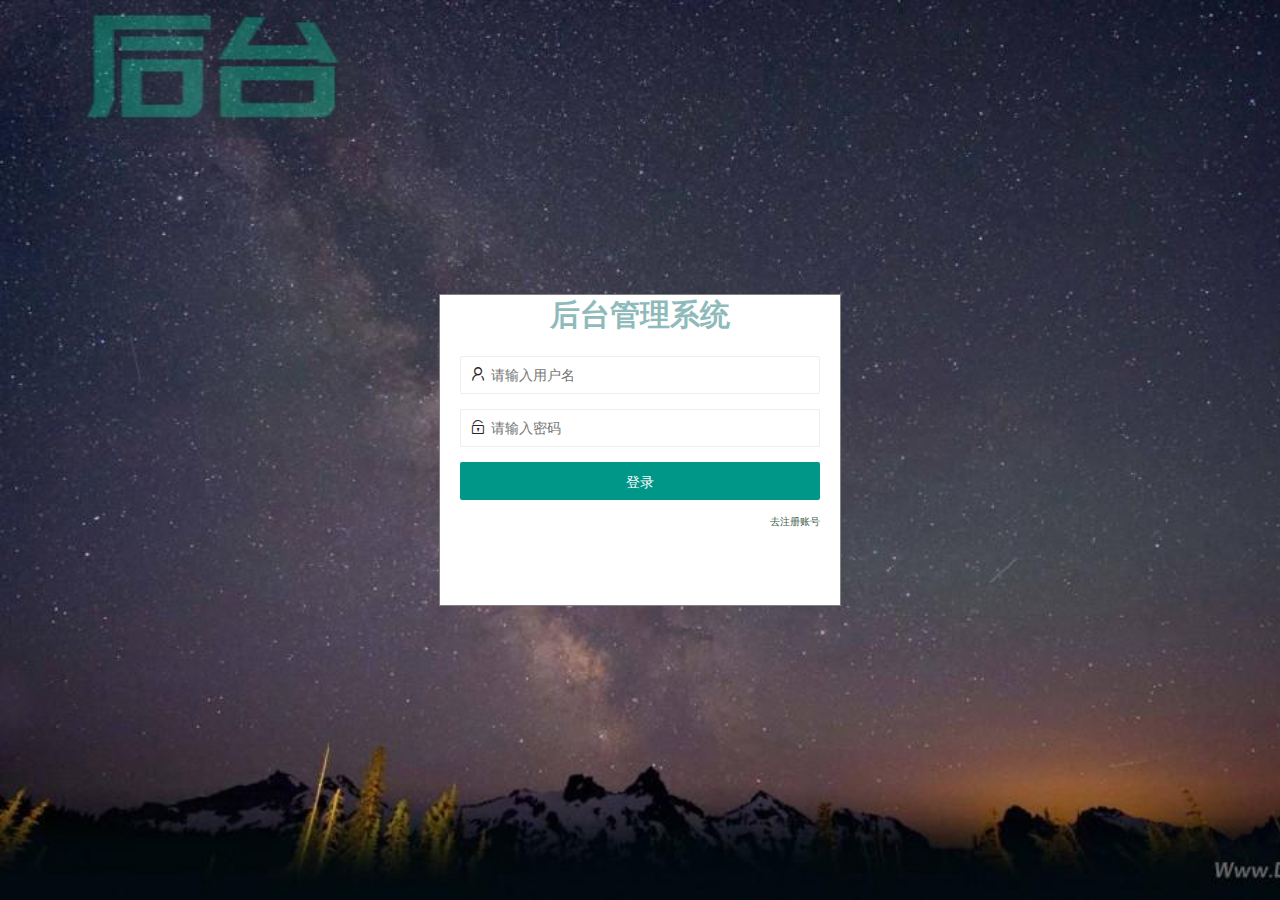
==== login.html @ 00b353ba "all" ====
<!DOCTYPE html>
<html lang="en">
<head>
    <meta charset="UTF-8">
    <meta http-equiv="X-UA-Compatible" content="IE=edge">
    <meta name="viewport" content="width=device-width, initial-scale=1.0">
    <title>login</title>
    <!-- 导入自己的css样式 -->
    <link rel="stylesheet" href="/assets/css/login.css">
    <!--导入layui的css样式表 -->
    <link rel="stylesheet" href="/assets/lib/layui/css/layui.css">
</head>
<body>
    <!-- 头部的logo区域 -->
    <div class="layui-main">
        <img src="/assets/images/logo.png" alt="logo">
    </div>

    <!--登录注册区域 -->
    <div class="Login-registration">
        <div class="Background-management-system">
            <strong>后台管理系统</strong>
        </div>
        <!-- 登录的div -->
        <div class="login-box">
            <!-- 登录的表单 -->
            <form class="layui-form" id="form_login">
                <!-- 用户名 -->
                <div class="layui-form-item">
                    <i class="layui-icon layui-icon-username"></i> 
                    <input type="text" name="username" required  lay-verify="required" placeholder="请输入用户名" autocomplete="off" class="layui-input">
                </div>
                <!-- 密码 -->
                <div class="layui-form-item">
                    <i class="layui-icon layui-icon-password"></i> 
                    <input type="password" name="password" required  lay-verify="required|pwd" placeholder="请输入密码" autocomplete="off" class="layui-input">
                </div>
                <!-- 登录按钮 -->
                <div class="layui-form-item">
                    <button class="layui-btn layui-btn-fluid" lay-submit>登录</button>
                </div>
                <!-- 去注册账号 -->
                <div class="layui-form-item links">
                    <a href="javascript:;" id="link-register">去注册账号</a>
                </div>
            </form>
            
        </div>
        <!-- 注册的div -->
        <div class="register-box">
             <!-- 注册的表单 -->
             <form class="layui-form" id="form_reg">
                <!-- 用户名 -->
                <div class="layui-form-item">
                    <i class="layui-icon layui-icon-username"></i> 
                    <input type="text" name="username" required  lay-verify="required" placeholder="请输入用户名" autocomplete="off" class="layui-input">
                </div>
                <!-- 密码 -->
                <div class="layui-form-item">
                    <i class="layui-icon layui-icon-password"></i> 
                    <input type="password" name="password" required  lay-verify="required|pwd" placeholder="请输入密码" autocomplete="off" class="layui-input">
                </div>
                <!-- 密码确认框 -->
                <div class="layui-form-item">
                    <i class="layui-icon layui-icon-password"></i> 
                    <input type="password" name="repassword" required  lay-verify="required|pwd|repwd" placeholder="再次确认密码" autocomplete="off" class="layui-input">
                </div>
                <!-- 注册按钮 -->
                <div class="layui-form-item">
                    <button class="layui-btn layui-btn-fluid" lay-submit id="submit-btn">注册</button>
                </div>
                <!-- 去登录账号 -->
                <div class="layui-form-item links">
                    <a href="javascript:;" id="link-login">去登录账号</a>
                </div>
            </form>
            
        </div>
    </div>


    <!-- 导入layui的js文件 -->
    <script src="/assets/lib/layui/layui.js"></script>

    <!-- 导入jQuery -->
    <script src="/assets/lib/jquery.min.js"></script>
    <!--导入自己封装的baseApi.js  -->
    <script src="/assets/js/BaseAPI.js"></script>

    <!-- 导入我自己的js -->
    <script src="/assets/js/login.js"></script>
</body>
</html>
---- assets/css/login.css ----
/* login页面背景 */
html,body {
    margin: 0;
    padding: 0;
    height: 100%;
    width: 100%;
    background: url('/assets/images/login.png');
    no-repeat: center;
    background-size: cover;
}

/* 登录页面logo */
.layui-main {
    opacity: 0.3;
}

/* 登录注册 */
.Login-registration {
    width: 400px;
    height: 310px;
    border: 1px solid gray;
    background-color: white;
    position: absolute;
    left: 50%;
    top: 50%;
    transform: translate(-50%,-50%);
}
.Background-management-system {
    font-size: 30px;
    text-align: center;
    color: cadetblue;
    opacity: 0.7;
}
.register-box {
    display: none;
}
.layui-form {
    padding: 0 20px;
    margin-top: 20px;
}

.links {
    display: flex;
    justify-content: flex-end;
}
.links a {
    color: rgb(60, 94, 75);
    font-size: 10px;
} 
.layui-form-item {
    position: relative;
}
.layui-icon {
    position: absolute;
    top: 10px;
    left: 10px;
    
}
.layui-input {
    text-indent: 20px;
    
}
---- assets/lib/layui/css/layui.css ----
.layui-inline,img{display:inline-block;vertical-align:middle}h1,h2,h3,h4,h5,h6{font-weight:400}a,body{color:#333}.layui-edge,.layui-header,.layui-inline,.layui-main{position:relative}.layui-edge,hr{height:0;overflow:hidden}.layui-layout-body,.layui-side,.layui-side-scroll{overflow-x:hidden}.layui-btn,.layui-edge,.layui-inline,img{vertical-align:middle}.layui-btn,.layui-disabled,.layui-icon,.layui-unselect{-moz-user-select:none;-webkit-user-select:none;-ms-user-select:none}.layui-edge,.layui-elip,hr{overflow:hidden}blockquote,body,button,dd,div,dl,dt,form,h1,h2,h3,h4,h5,h6,input,li,ol,p,pre,td,textarea,th,ul{margin:0;padding:0;-webkit-tap-highlight-color:rgba(0,0,0,0)}a:active,a:hover{outline:0}img{border:none}li{list-style:none}table{border-collapse:collapse;border-spacing:0}h4,h5,h6{font-size:100%}button,input,optgroup,option,select,textarea{font-family:inherit;font-size:inherit;font-style:inherit;font-weight:inherit;outline:0}pre{white-space:pre-wrap;white-space:-moz-pre-wrap;white-space:-pre-wrap;white-space:-o-pre-wrap;word-wrap:break-word}body{line-height:1.6;color:rgba(0,0,0,.85);font:14px Helvetica Neue,Helvetica,PingFang SC,Tahoma,Arial,sans-serif}hr{line-height:0;margin:10px 0;padding:0;border:none!important;border-bottom:1px solid #eee!important;clear:both;background:0 0}a{text-decoration:none}a:hover{color:#777}a cite{font-style:normal;*cursor:pointer}.layui-border-box,.layui-border-box *{box-sizing:border-box}.layui-box,.layui-box *{box-sizing:content-box}.layui-clear{clear:both;*zoom:1}.layui-clear:after{content:'\20';clear:both;*zoom:1;display:block;height:0}.layui-inline{*display:inline;*zoom:1}.layui-btn,.layui-btn-group,.layui-edge{display:inline-block}.layui-edge{width:0;border-width:6px;border-style:dashed;border-color:transparent}.layui-edge-top{top:-4px;border-bottom-color:#999;border-bottom-style:solid}.layui-edge-right{border-left-color:#999;border-left-style:solid}.layui-edge-bottom{top:2px;border-top-color:#999;border-top-style:solid}.layui-edge-left{border-right-color:#999;border-right-style:solid}.layui-elip{text-overflow:ellipsis;white-space:nowrap}.layui-disabled,.layui-disabled:hover{color:#d2d2d2!important;cursor:not-allowed!important}.layui-circle{border-radius:100%}.layui-show{display:block!important}.layui-hide{display:none!important}.layui-show-v{visibility:visible!important}.layui-hide-v{visibility:hidden!important}@font-face{font-family:layui-icon;src:url(../font/iconfont.eot?v=256);src:url(../font/iconfont.eot?v=256#iefix) format('embedded-opentype'),url(../font/iconfont.woff2?v=256) format('woff2'),url(../font/iconfont.woff?v=256) format('woff'),url(../font/iconfont.ttf?v=256) format('truetype'),url(../font/iconfont.svg?v=256#layui-icon) format('svg')}.layui-icon{font-family:layui-icon!important;font-size:16px;font-style:normal;-webkit-font-smoothing:antialiased;-moz-osx-font-smoothing:grayscale}.layui-icon-reply-fill:before{content:"\e611"}.layui-icon-set-fill:before{content:"\e614"}.layui-icon-menu-fill:before{content:"\e60f"}.layui-icon-search:before{content:"\e615"}.layui-icon-share:before{content:"\e641"}.layui-icon-set-sm:before{content:"\e620"}.layui-icon-engine:before{content:"\e628"}.layui-icon-close:before{content:"\1006"}.layui-icon-close-fill:before{content:"\1007"}.layui-icon-chart-screen:before{content:"\e629"}.layui-icon-star:before{content:"\e600"}.layui-icon-circle-dot:before{content:"\e617"}.layui-icon-chat:before{content:"\e606"}.layui-icon-release:before{content:"\e609"}.layui-icon-list:before{content:"\e60a"}.layui-icon-chart:before{content:"\e62c"}.layui-icon-ok-circle:before{content:"\1005"}.layui-icon-layim-theme:before{content:"\e61b"}.layui-icon-table:before{content:"\e62d"}.layui-icon-right:before{content:"\e602"}.layui-icon-left:before{content:"\e603"}.layui-icon-cart-simple:before{content:"\e698"}.layui-icon-face-cry:before{content:"\e69c"}.layui-icon-face-smile:before{content:"\e6af"}.layui-icon-survey:before{content:"\e6b2"}.layui-icon-tree:before{content:"\e62e"}.layui-icon-ie:before{content:"\e7bb"}.layui-icon-upload-circle:before{content:"\e62f"}.layui-icon-add-circle:before{content:"\e61f"}.layui-icon-download-circle:before{content:"\e601"}.layui-icon-templeate-1:before{content:"\e630"}.layui-icon-util:before{content:"\e631"}.layui-icon-face-surprised:before{content:"\e664"}.layui-icon-edit:before{content:"\e642"}.layui-icon-speaker:before{content:"\e645"}.layui-icon-down:before{content:"\e61a"}.layui-icon-file:before{content:"\e621"}.layui-icon-layouts:before{content:"\e632"}.layui-icon-rate-half:before{content:"\e6c9"}.layui-icon-add-circle-fine:before{content:"\e608"}.layui-icon-prev-circle:before{content:"\e633"}.layui-icon-read:before{content:"\e705"}.layui-icon-404:before{content:"\e61c"}.layui-icon-carousel:before{content:"\e634"}.layui-icon-help:before{content:"\e607"}.layui-icon-code-circle:before{content:"\e635"}.layui-icon-windows:before{content:"\e67f"}.layui-icon-water:before{content:"\e636"}.layui-icon-username:before{content:"\e66f"}.layui-icon-find-fill:before{content:"\e670"}.layui-icon-about:before{content:"\e60b"}.layui-icon-location:before{content:"\e715"}.layui-icon-up:before{content:"\e619"}.layui-icon-pause:before{content:"\e651"}.layui-icon-date:before{content:"\e637"}.layui-icon-layim-uploadfile:before{content:"\e61d"}.layui-icon-delete:before{content:"\e640"}.layui-icon-play:before{content:"\e652"}.layui-icon-top:before{content:"\e604"}.layui-icon-firefox:before{content:"\e686"}.layui-icon-friends:before{content:"\e612"}.layui-icon-refresh-3:before{content:"\e9aa"}.layui-icon-ok:before{content:"\e605"}.layui-icon-layer:before{content:"\e638"}.layui-icon-face-smile-fine:before{content:"\e60c"}.layui-icon-dollar:before{content:"\e659"}.layui-icon-group:before{content:"\e613"}.layui-icon-layim-download:before{content:"\e61e"}.layui-icon-picture-fine:before{content:"\e60d"}.layui-icon-link:before{content:"\e64c"}.layui-icon-diamond:before{content:"\e735"}.layui-icon-log:before{content:"\e60e"}.layui-icon-key:before{content:"\e683"}.layui-icon-rate-solid:before{content:"\e67a"}.layui-icon-fonts-del:before{content:"\e64f"}.layui-icon-unlink:before{content:"\e64d"}.layui-icon-fonts-clear:before{content:"\e639"}.layui-icon-triangle-r:before{content:"\e623"}.layui-icon-circle:before{content:"\e63f"}.layui-icon-radio:before{content:"\e643"}.layui-icon-align-center:before{content:"\e647"}.layui-icon-align-right:before{content:"\e648"}.layui-icon-align-left:before{content:"\e649"}.layui-icon-loading-1:before{content:"\e63e"}.layui-icon-return:before{content:"\e65c"}.layui-icon-fonts-strong:before{content:"\e62b"}.layui-icon-upload:before{content:"\e67c"}.layui-icon-dialogue:before{content:"\e63a"}.layui-icon-video:before{content:"\e6ed"}.layui-icon-headset:before{content:"\e6fc"}.layui-icon-cellphone-fine:before{content:"\e63b"}.layui-icon-add-1:before{content:"\e654"}.layui-icon-face-smile-b:before{content:"\e650"}.layui-icon-fonts-html:before{content:"\e64b"}.layui-icon-screen-full:before{content:"\e622"}.layui-icon-form:before{content:"\e63c"}.layui-icon-cart:before{content:"\e657"}.layui-icon-camera-fill:before{content:"\e65d"}.layui-icon-tabs:before{content:"\e62a"}.layui-icon-heart-fill:before{content:"\e68f"}.layui-icon-fonts-code:before{content:"\e64e"}.layui-icon-ios:before{content:"\e680"}.layui-icon-at:before{content:"\e687"}.layui-icon-fire:before{content:"\e756"}.layui-icon-set:before{content:"\e716"}.layui-icon-fonts-u:before{content:"\e646"}.layui-icon-triangle-d:before{content:"\e625"}.layui-icon-tips:before{content:"\e702"}.layui-icon-picture:before{content:"\e64a"}.layui-icon-more-vertical:before{content:"\e671"}.layui-icon-bluetooth:before{content:"\e689"}.layui-icon-flag:before{content:"\e66c"}.layui-icon-loading:before{content:"\e63d"}.layui-icon-fonts-i:before{content:"\e644"}.layui-icon-refresh-1:before{content:"\e666"}.layui-icon-rmb:before{content:"\e65e"}.layui-icon-addition:before{content:"\e624"}.layui-icon-home:before{content:"\e68e"}.layui-icon-time:before{content:"\e68d"}.layui-icon-user:before{content:"\e770"}.layui-icon-notice:before{content:"\e667"}.layui-icon-chrome:before{content:"\e68a"}.layui-icon-edge:before{content:"\e68b"}.layui-icon-login-weibo:before{content:"\e675"}.layui-icon-voice:before{content:"\e688"}.layui-icon-upload-drag:before{content:"\e681"}.layui-icon-login-qq:before{content:"\e676"}.layui-icon-snowflake:before{content:"\e6b1"}.layui-icon-heart:before{content:"\e68c"}.layui-icon-logout:before{content:"\e682"}.layui-icon-file-b:before{content:"\e655"}.layui-icon-template:before{content:"\e663"}.layui-icon-transfer:before{content:"\e691"}.layui-icon-auz:before{content:"\e672"}.layui-icon-console:before{content:"\e665"}.layui-icon-app:before{content:"\e653"}.layui-icon-prev:before{content:"\e65a"}.layui-icon-website:before{content:"\e7ae"}.layui-icon-next:before{content:"\e65b"}.layui-icon-component:before{content:"\e857"}.layui-icon-android:before{content:"\e684"}.layui-icon-more:before{content:"\e65f"}.layui-icon-login-wechat:before{content:"\e677"}.layui-icon-shrink-right:before{content:"\e668"}.layui-icon-spread-left:before{content:"\e66b"}.layui-icon-camera:before{content:"\e660"}.layui-icon-note:before{content:"\e66e"}.layui-icon-refresh:before{content:"\e669"}.layui-icon-female:before{content:"\e661"}.layui-icon-male:before{content:"\e662"}.layui-icon-screen-restore:before{content:"\e758"}.layui-icon-password:before{content:"\e673"}.layui-icon-senior:before{content:"\e674"}.layui-icon-theme:before{content:"\e66a"}.layui-icon-tread:before{content:"\e6c5"}.layui-icon-praise:before{content:"\e6c6"}.layui-icon-star-fill:before{content:"\e658"}.layui-icon-rate:before{content:"\e67b"}.layui-icon-template-1:before{content:"\e656"}.layui-icon-vercode:before{content:"\e679"}.layui-icon-service:before{content:"\e626"}.layui-icon-cellphone:before{content:"\e678"}.layui-icon-print:before{content:"\e66d"}.layui-icon-cols:before{content:"\e610"}.layui-icon-wifi:before{content:"\e7e0"}.layui-icon-export:before{content:"\e67d"}.layui-icon-rss:before{content:"\e808"}.layui-icon-slider:before{content:"\e714"}.layui-icon-email:before{content:"\e618"}.layui-icon-subtraction:before{content:"\e67e"}.layui-icon-mike:before{content:"\e6dc"}.layui-icon-light:before{content:"\e748"}.layui-icon-gift:before{content:"\e627"}.layui-icon-mute:before{content:"\e685"}.layui-icon-reduce-circle:before{content:"\e616"}.layui-icon-music:before{content:"\e690"}.layui-main{width:1140px;margin:0 auto}.layui-header{z-index:1000;height:60px}.layui-header a:hover{transition:all .5s;-webkit-transition:all .5s}.layui-side{position:fixed;left:0;top:0;bottom:0;z-index:999;width:200px}.layui-side-scroll{position:relative;width:220px;height:100%}.layui-body{position:relative;left:200px;right:0;top:0;bottom:0;z-index:900;width:auto;box-sizing:border-box}.layui-layout-admin .layui-header{position:fixed;top:0;left:0;right:0;background-color:#23262E}.layui-layout-admin .layui-side{top:60px;width:200px;overflow-x:hidden}.layui-layout-admin .layui-body{position:absolute;top:60px;padding-bottom:44px}.layui-layout-admin .layui-main{width:auto;margin:0 15px}.layui-layout-admin .layui-footer{position:fixed;left:200px;right:0;bottom:0;z-index:990;height:44px;line-height:44px;padding:0 15px;box-shadow:-1px 0 4px rgb(0 0 0 / 12%);background-color:#FAFAFA}.layui-layout-admin .layui-logo{position:absolute;left:0;top:0;width:200px;height:100%;line-height:60px;text-align:center;color:#009688;font-size:16px;box-shadow:0 1px 2px 0 rgb(0 0 0 / 15%)}.layui-layout-admin .layui-header .layui-nav{background:0 0}.layui-layout-left{position:absolute!important;left:200px;top:0}.layui-layout-right{position:absolute!important;right:0;top:0}.layui-container{position:relative;margin:0 auto;padding:0 15px;box-sizing:border-box}.layui-fluid{position:relative;margin:0 auto;padding:0 15px}.layui-row:after,.layui-row:before{content:"";display:block;clear:both}.layui-col-lg1,.layui-col-lg10,.layui-col-lg11,.layui-col-lg12,.layui-col-lg2,.layui-col-lg3,.layui-col-lg4,.layui-col-lg5,.layui-col-lg6,.layui-col-lg7,.layui-col-lg8,.layui-col-lg9,.layui-col-md1,.layui-col-md10,.layui-col-md11,.layui-col-md12,.layui-col-md2,.layui-col-md3,.layui-col-md4,.layui-col-md5,.layui-col-md6,.layui-col-md7,.layui-col-md8,.layui-col-md9,.layui-col-sm1,.layui-col-sm10,.layui-col-sm11,.layui-col-sm12,.layui-col-sm2,.layui-col-sm3,.layui-col-sm4,.layui-col-sm5,.layui-col-sm6,.layui-col-sm7,.layui-col-sm8,.layui-col-sm9,.layui-col-xs1,.layui-col-xs10,.layui-col-xs11,.layui-col-xs12,.layui-col-xs2,.layui-col-xs3,.layui-col-xs4,.layui-col-xs5,.layui-col-xs6,.layui-col-xs7,.layui-col-xs8,.layui-col-xs9{position:relative;display:block;box-sizing:border-box}.layui-col-xs1,.layui-col-xs10,.layui-col-xs11,.layui-col-xs12,.layui-col-xs2,.layui-col-xs3,.layui-col-xs4,.layui-col-xs5,.layui-col-xs6,.layui-col-xs7,.layui-col-xs8,.layui-col-xs9{float:left}.layui-col-xs1{width:8.33333333%}.layui-col-xs2{width:16.66666667%}.layui-col-xs3{width:25%}.layui-col-xs4{width:33.33333333%}.layui-col-xs5{width:41.66666667%}.layui-col-xs6{width:50%}.layui-col-xs7{width:58.33333333%}.layui-col-xs8{width:66.66666667%}.layui-col-xs9{width:75%}.layui-col-xs10{width:83.33333333%}.layui-col-xs11{width:91.66666667%}.layui-col-xs12{width:100%}.layui-col-xs-offset1{margin-left:8.33333333%}.layui-col-xs-offset2{margin-left:16.66666667%}.layui-col-xs-offset3{margin-left:25%}.layui-col-xs-offset4{margin-left:33.33333333%}.layui-col-xs-offset5{margin-left:41.66666667%}.layui-col-xs-offset6{margin-left:50%}.layui-col-xs-offset7{margin-left:58.33333333%}.layui-col-xs-offset8{margin-left:66.66666667%}.layui-col-xs-offset9{margin-left:75%}.layui-col-xs-offset10{margin-left:83.33333333%}.layui-col-xs-offset11{margin-left:91.66666667%}.layui-col-xs-offset12{margin-left:100%}@media screen and (max-width:768px){.layui-hide-xs{display:none!important}.layui-show-xs-block{display:block!important}.layui-show-xs-inline{display:inline!important}.layui-show-xs-inline-block{display:inline-block!important}}@media screen and (min-width:768px){.layui-container{width:750px}.layui-hide-sm{display:none!important}.layui-show-sm-block{display:block!important}.layui-show-sm-inline{display:inline!important}.layui-show-sm-inline-block{display:inline-block!important}.layui-col-sm1,.layui-col-sm10,.layui-col-sm11,.layui-col-sm12,.layui-col-sm2,.layui-col-sm3,.layui-col-sm4,.layui-col-sm5,.layui-col-sm6,.layui-col-sm7,.layui-col-sm8,.layui-col-sm9{float:left}.layui-col-sm1{width:8.33333333%}.layui-col-sm2{width:16.66666667%}.layui-col-sm3{width:25%}.layui-col-sm4{width:33.33333333%}.layui-col-sm5{width:41.66666667%}.layui-col-sm6{width:50%}.layui-col-sm7{width:58.33333333%}.layui-col-sm8{width:66.66666667%}.layui-col-sm9{width:75%}.layui-col-sm10{width:83.33333333%}.layui-col-sm11{width:91.66666667%}.layui-col-sm12{width:100%}.layui-col-sm-offset1{margin-left:8.33333333%}.layui-col-sm-offset2{margin-left:16.66666667%}.layui-col-sm-offset3{margin-left:25%}.layui-col-sm-offset4{margin-left:33.33333333%}.layui-col-sm-offset5{margin-left:41.66666667%}.layui-col-sm-offset6{margin-left:50%}.layui-col-sm-offset7{margin-left:58.33333333%}.layui-col-sm-offset8{margin-left:66.66666667%}.layui-col-sm-offset9{margin-left:75%}.layui-col-sm-offset10{margin-left:83.33333333%}.layui-col-sm-offset11{margin-left:91.66666667%}.layui-col-sm-offset12{margin-left:100%}}@media screen and (min-width:992px){.layui-container{width:970px}.layui-hide-md{display:none!important}.layui-show-md-block{display:block!important}.layui-show-md-inline{display:inline!important}.layui-show-md-inline-block{display:inline-block!important}.layui-col-md1,.layui-col-md10,.layui-col-md11,.layui-col-md12,.layui-col-md2,.layui-col-md3,.layui-col-md4,.layui-col-md5,.layui-col-md6,.layui-col-md7,.layui-col-md8,.layui-col-md9{float:left}.layui-col-md1{width:8.33333333%}.layui-col-md2{width:16.66666667%}.layui-col-md3{width:25%}.layui-col-md4{width:33.33333333%}.layui-col-md5{width:41.66666667%}.layui-col-md6{width:50%}.layui-col-md7{width:58.33333333%}.layui-col-md8{width:66.66666667%}.layui-col-md9{width:75%}.layui-col-md10{width:83.33333333%}.layui-col-md11{width:91.66666667%}.layui-col-md12{width:100%}.layui-col-md-offset1{margin-left:8.33333333%}.layui-col-md-offset2{margin-left:16.66666667%}.layui-col-md-offset3{margin-left:25%}.layui-col-md-offset4{margin-left:33.33333333%}.layui-col-md-offset5{margin-left:41.66666667%}.layui-col-md-offset6{margin-left:50%}.layui-col-md-offset7{margin-left:58.33333333%}.layui-col-md-offset8{margin-left:66.66666667%}.layui-col-md-offset9{margin-left:75%}.layui-col-md-offset10{margin-left:83.33333333%}.layui-col-md-offset11{margin-left:91.66666667%}.layui-col-md-offset12{margin-left:100%}}@media screen and (min-width:1200px){.layui-container{width:1170px}.layui-hide-lg{display:none!important}.layui-show-lg-block{display:block!important}.layui-show-lg-inline{display:inline!important}.layui-show-lg-inline-block{display:inline-block!important}.layui-col-lg1,.layui-col-lg10,.layui-col-lg11,.layui-col-lg12,.layui-col-lg2,.layui-col-lg3,.layui-col-lg4,.layui-col-lg5,.layui-col-lg6,.layui-col-lg7,.layui-col-lg8,.layui-col-lg9{float:left}.layui-col-lg1{width:8.33333333%}.layui-col-lg2{width:16.66666667%}.layui-col-lg3{width:25%}.layui-col-lg4{width:33.33333333%}.layui-col-lg5{width:41.66666667%}.layui-col-lg6{width:50%}.layui-col-lg7{width:58.33333333%}.layui-col-lg8{width:66.66666667%}.layui-col-lg9{width:75%}.layui-col-lg10{width:83.33333333%}.layui-col-lg11{width:91.66666667%}.layui-col-lg12{width:100%}.layui-col-lg-offset1{margin-left:8.33333333%}.layui-col-lg-offset2{margin-left:16.66666667%}.layui-col-lg-offset3{margin-left:25%}.layui-col-lg-offset4{margin-left:33.33333333%}.layui-col-lg-offset5{margin-left:41.66666667%}.layui-col-lg-offset6{margin-left:50%}.layui-col-lg-offset7{margin-left:58.33333333%}.layui-col-lg-offset8{margin-left:66.66666667%}.layui-col-lg-offset9{margin-left:75%}.layui-col-lg-offset10{margin-left:83.33333333%}.layui-col-lg-offset11{margin-left:91.66666667%}.layui-col-lg-offset12{margin-left:100%}}.layui-col-space1{margin:-.5px}.layui-col-space1>*{padding:.5px}.layui-col-space2{margin:-1px}.layui-col-space2>*{padding:1px}.layui-col-space4{margin:-2px}.layui-col-space4>*{padding:2px}.layui-col-space5{margin:-2.5px}.layui-col-space5>*{padding:2.5px}.layui-col-space6{margin:-3px}.layui-col-space6>*{padding:3px}.layui-col-space8{margin:-4px}.layui-col-space8>*{padding:4px}.layui-col-space10{margin:-5px}.layui-col-space10>*{padding:5px}.layui-col-space12{margin:-6px}.layui-col-space12>*{padding:6px}.layui-col-space14{margin:-7px}.layui-col-space14>*{padding:7px}.layui-col-space15{margin:-7.5px}.layui-col-space15>*{padding:7.5px}.layui-col-space16{margin:-8px}.layui-col-space16>*{padding:8px}.layui-col-space18{margin:-9px}.layui-col-space18>*{padding:9px}.layui-col-space20{margin:-10px}.layui-col-space20>*{padding:10px}.layui-col-space22{margin:-11px}.layui-col-space22>*{padding:11px}.layui-col-space24{margin:-12px}.layui-col-space24>*{padding:12px}.layui-col-space25{margin:-12.5px}.layui-col-space25>*{padding:12.5px}.layui-col-space26{margin:-13px}.layui-col-space26>*{padding:13px}.layui-col-space28{margin:-14px}.layui-col-space28>*{padding:14px}.layui-col-space30{margin:-15px}.layui-col-space30>*{padding:15px}.layui-btn,.layui-input,.layui-select,.layui-textarea,.layui-upload-button{outline:0;-webkit-appearance:none;transition:all .3s;-webkit-transition:all .3s;box-sizing:border-box}.layui-elem-quote{margin-bottom:10px;padding:15px;line-height:1.6;border-left:5px solid #5FB878;border-radius:0 2px 2px 0;background-color:#FAFAFA}.layui-quote-nm{border-style:solid;border-width:1px 1px 1px 5px;background:0 0}.layui-elem-field{margin-bottom:10px;padding:0;border-width:1px;border-style:solid}.layui-elem-field legend{margin-left:20px;padding:0 10px;font-size:20px;font-weight:300}.layui-field-title{margin:10px 0 20px;border-width:1px 0 0}.layui-field-box{padding:15px}.layui-field-title .layui-field-box{padding:10px 0}.layui-progress{position:relative;height:6px;border-radius:20px;background-color:#eee}.layui-progress-bar{position:absolute;left:0;top:0;width:0;max-width:100%;height:6px;border-radius:20px;text-align:right;background-color:#5FB878;transition:all .3s;-webkit-transition:all .3s}.layui-progress-big,.layui-progress-big .layui-progress-bar{height:18px;line-height:18px}.layui-progress-text{position:relative;top:-20px;line-height:18px;font-size:12px;color:#666}.layui-progress-big .layui-progress-text{position:static;padding:0 10px;color:#fff}.layui-collapse{border-width:1px;border-style:solid;border-radius:2px}.layui-colla-content,.layui-colla-item{border-top-width:1px;border-top-style:solid}.layui-colla-item:first-child{border-top:none}.layui-colla-title{position:relative;height:42px;line-height:42px;padding:0 15px 0 35px;color:#333;background-color:#FAFAFA;cursor:pointer;font-size:14px;overflow:hidden}.layui-colla-content{display:none;padding:10px 15px;line-height:1.6;color:#666}.layui-colla-icon{position:absolute;left:15px;top:0;font-size:14px}.layui-card-body,.layui-card-header,.layui-form-label,.layui-form-mid,.layui-form-select,.layui-input-block,.layui-input-inline,.layui-panel,.layui-textarea{position:relative}.layui-card{margin-bottom:15px;border-radius:2px;background-color:#fff;box-shadow:0 1px 2px 0 rgba(0,0,0,.05)}.layui-card:last-child{margin-bottom:0}.layui-card-header{height:42px;line-height:42px;padding:0 15px;border-bottom:1px solid #f6f6f6;color:#333;border-radius:2px 2px 0 0;font-size:14px}.layui-card-body{padding:10px 15px;line-height:24px}.layui-card-body[pad15]{padding:15px}.layui-card-body[pad20]{padding:20px}.layui-card-body .layui-table{margin:5px 0}.layui-card .layui-tab{margin:0}.layui-panel{border-width:1px;border-style:solid;border-radius:2px;box-shadow:1px 1px 4px rgb(0 0 0 / 8%);background-color:#fff;color:#666}.layui-bg-black,.layui-bg-blue,.layui-bg-cyan,.layui-bg-green,.layui-bg-orange,.layui-bg-red{color:#fff!important}.layui-panel-window{position:relative;padding:15px;border-radius:0;border-top:5px solid #eee;background-color:#fff}.layui-border,.layui-border-black,.layui-border-blue,.layui-border-cyan,.layui-border-green,.layui-border-orange,.layui-border-red{border-width:1px;border-style:solid}.layui-auxiliar-moving{position:fixed;left:0;right:0;top:0;bottom:0;width:100%;height:100%;background:0 0;z-index:9999999999}.layui-bg-red{background-color:#FF5722!important}.layui-bg-orange{background-color:#FFB800!important}.layui-bg-green{background-color:#009688!important}.layui-bg-cyan{background-color:#2F4056!important}.layui-bg-blue{background-color:#1E9FFF!important}.layui-bg-black{background-color:#393D49!important}.layui-bg-gray{background-color:#FAFAFA!important;color:#666!important}.layui-badge-rim,.layui-border,.layui-colla-content,.layui-colla-item,.layui-collapse,.layui-elem-field,.layui-form-pane .layui-form-item[pane],.layui-form-pane .layui-form-label,.layui-input,.layui-layedit,.layui-layedit-tool,.layui-panel,.layui-quote-nm,.layui-select,.layui-tab-bar,.layui-tab-card,.layui-tab-title,.layui-tab-title .layui-this:after,.layui-textarea{border-color:#eee}.layui-border{color:#666!important}.layui-border-red{border-color:#FF5722!important;color:#FF5722!important}.layui-border-orange{border-color:#FFB800!important;color:#FFB800!important}.layui-border-green{border-color:#009688!important;color:#009688!important}.layui-border-cyan{border-color:#2F4056!important;color:#2F4056!important}.layui-border-blue{border-color:#1E9FFF!important;color:#1E9FFF!important}.layui-border-black{border-color:#393D49!important;color:#393D49!important}.layui-timeline-item:before{background-color:#eee}.layui-text{line-height:1.6;font-size:14px;color:#666}.layui-text h1,.layui-text h2,.layui-text h3{font-weight:500;color:#333}.layui-text h1{font-size:30px}.layui-text h2{font-size:24px}.layui-text h3{font-size:18px}.layui-text a:not(.layui-btn){color:#01AAED}.layui-text a:not(.layui-btn):hover{text-decoration:underline}.layui-text ul{padding:5px 0 5px 15px}.layui-text ul li{margin-top:5px;list-style-type:disc}.layui-text em,.layui-word-aux{color:#999!important;padding-left:5px!important;padding-right:5px!important}.layui-text p{margin:10px 0}.layui-text p:first-child{margin-top:0}.layui-font-12{font-size:12px!important}.layui-font-14{font-size:14px!important}.layui-font-16{font-size:16px!important}.layui-font-18{font-size:18px!important}.layui-font-20{font-size:20px!important}.layui-font-red{color:#FF5722!important}.layui-font-orange{color:#FFB800!important}.layui-font-green{color:#009688!important}.layui-font-cyan{color:#2F4056!important}.layui-font-blue{color:#01AAED!important}.layui-font-black{color:#000!important}.layui-font-gray{color:#c2c2c2!important}.layui-btn{height:38px;line-height:38px;border:1px solid transparent;padding:0 18px;background-color:#009688;color:#fff;white-space:nowrap;text-align:center;font-size:14px;border-radius:2px;cursor:pointer}.layui-btn:hover{opacity:.8;filter:alpha(opacity=80);color:#fff}.layui-btn:active{opacity:1;filter:alpha(opacity=100)}.layui-btn+.layui-btn{margin-left:10px}.layui-btn-container{font-size:0}.layui-btn-container .layui-btn{margin-right:10px;margin-bottom:10px}.layui-btn-container .layui-btn+.layui-btn{margin-left:0}.layui-table .layui-btn-container .layui-btn{margin-bottom:9px}.layui-btn-radius{border-radius:100px}.layui-btn .layui-icon{padding:0 2px;vertical-align:middle\9;vertical-align:bottom}.layui-btn-primary{border-color:#d2d2d2;background:0 0;color:#666}.layui-btn-primary:hover{border-color:#009688;color:#333}.layui-btn-normal{background-color:#1E9FFF}.layui-btn-warm{background-color:#FFB800}.layui-btn-danger{background-color:#FF5722}.layui-btn-checked{background-color:#5FB878}.layui-btn-disabled,.layui-btn-disabled:active,.layui-btn-disabled:hover{border-color:#eee!important;background-color:#FBFBFB!important;color:#d2d2d2!important;cursor:not-allowed!important;opacity:1}.layui-btn-lg{height:44px;line-height:44px;padding:0 25px;font-size:16px}.layui-btn-sm{height:30px;line-height:30px;padding:0 10px;font-size:12px}.layui-btn-xs{height:22px;line-height:22px;padding:0 5px;font-size:12px}.layui-btn-xs i{font-size:12px!important}.layui-btn-group{vertical-align:middle;font-size:0}.layui-btn-group .layui-btn{margin-left:0!important;margin-right:0!important;border-left:1px solid rgba(255,255,255,.5);border-radius:0}.layui-btn-group .layui-btn-primary{border-left:none}.layui-btn-group .layui-btn-primary:hover{border-color:#d2d2d2;color:#009688}.layui-btn-group .layui-btn:first-child{border-left:none;border-radius:2px 0 0 2px}.layui-btn-group .layui-btn-primary:first-child{border-left:1px solid #d2d2d2}.layui-btn-group .layui-btn:last-child{border-radius:0 2px 2px 0}.layui-btn-group .layui-btn+.layui-btn{margin-left:0}.layui-btn-group+.layui-btn-group{margin-left:10px}.layui-btn-fluid{width:100%}.layui-input,.layui-select,.layui-textarea{height:38px;line-height:1.3;line-height:38px\9;border-width:1px;border-style:solid;background-color:#fff;border-radius:2px}.layui-input::-webkit-input-placeholder,.layui-select::-webkit-input-placeholder,.layui-textarea::-webkit-input-placeholder{line-height:1.3}.layui-input,.layui-textarea{display:block;width:100%;padding-left:10px}.layui-input:hover,.layui-textarea:hover{border-color:#eee!important}.layui-input:focus,.layui-textarea:focus{border-color:#d2d2d2!important}.layui-textarea{min-height:100px;height:auto;line-height:20px;padding:6px 10px;resize:vertical}.layui-select{padding:0 10px}.layui-form input[type=checkbox],.layui-form input[type=radio],.layui-form select{display:none}.layui-form [lay-ignore]{display:initial}.layui-form-item{margin-bottom:15px;clear:both;*zoom:1}.layui-form-item:after{content:'\20';clear:both;*zoom:1;display:block;height:0}.layui-form-label{float:left;display:block;padding:9px 15px;width:80px;font-weight:400;line-height:20px;text-align:right}.layui-form-label-col{display:block;float:none;padding:9px 0;line-height:20px;text-align:left}.layui-form-item .layui-inline{margin-bottom:5px;margin-right:10px}.layui-input-block{margin-left:110px;min-height:36px}.layui-input-inline{display:inline-block;vertical-align:middle}.layui-form-item .layui-input-inline{float:left;width:190px;margin-right:10px}.layui-form-text .layui-input-inline{width:auto}.layui-form-mid{float:left;display:block;padding:9px 0!important;line-height:20px;margin-right:10px}.layui-form-danger+.layui-form-select .layui-input,.layui-form-danger:focus{border-color:#FF5722!important}.layui-form-select .layui-input{padding-right:30px;cursor:pointer}.layui-form-select .layui-edge{position:absolute;right:10px;top:50%;margin-top:-3px;cursor:pointer;border-width:6px;border-top-color:#c2c2c2;border-top-style:solid;transition:all .3s;-webkit-transition:all .3s}.layui-form-select dl{display:none;position:absolute;left:0;top:42px;padding:5px 0;z-index:899;min-width:100%;border:1px solid #d2d2d2;max-height:300px;overflow-y:auto;background-color:#fff;border-radius:2px;box-shadow:0 2px 4px rgba(0,0,0,.12);box-sizing:border-box}.layui-form-select dl dd,.layui-form-select dl dt{padding:0 10px;line-height:36px;white-space:nowrap;overflow:hidden;text-overflow:ellipsis}.layui-form-select dl dt{font-size:12px;color:#999}.layui-form-select dl dd{cursor:pointer}.layui-form-select dl dd:hover{background-color:#F6F6F6;-webkit-transition:.5s all;transition:.5s all}.layui-form-select .layui-select-group dd{padding-left:20px}.layui-form-select dl dd.layui-select-tips{padding-left:10px!important;color:#999}.layui-form-select dl dd.layui-this{background-color:#5FB878;color:#fff}.layui-form-checkbox,.layui-form-select dl dd.layui-disabled{background-color:#fff}.layui-form-selected dl{display:block}.layui-form-checkbox,.layui-form-checkbox *,.layui-form-switch{display:inline-block;vertical-align:middle}.layui-form-selected .layui-edge{margin-top:-9px;-webkit-transform:rotate(180deg);transform:rotate(180deg);margin-top:-3px\9}:root .layui-form-selected .layui-edge{margin-top:-9px\0/IE9}.layui-form-selectup dl{top:auto;bottom:42px}.layui-select-none{margin:5px 0;text-align:center;color:#999}.layui-select-disabled .layui-disabled{border-color:#eee!important}.layui-select-disabled .layui-edge{border-top-color:#d2d2d2}.layui-form-checkbox{position:relative;height:30px;line-height:30px;margin-right:10px;padding-right:30px;cursor:pointer;font-size:0;-webkit-transition:.1s linear;transition:.1s linear;box-sizing:border-box}.layui-form-checkbox span{padding:0 10px;height:100%;font-size:14px;border-radius:2px 0 0 2px;background-color:#d2d2d2;color:#fff;overflow:hidden;white-space:nowrap;text-overflow:ellipsis}.layui-form-checkbox:hover span{background-color:#c2c2c2}.layui-form-checkbox i{position:absolute;right:0;top:0;width:30px;height:28px;border:1px solid #d2d2d2;border-left:none;border-radius:0 2px 2px 0;color:#fff;font-size:20px;text-align:center}.layui-form-checkbox:hover i{border-color:#c2c2c2;color:#c2c2c2}.layui-form-checked,.layui-form-checked:hover{border-color:#5FB878}.layui-form-checked span,.layui-form-checked:hover span{background-color:#5FB878}.layui-form-checked i,.layui-form-checked:hover i{color:#5FB878}.layui-form-item .layui-form-checkbox{margin-top:4px}.layui-form-checkbox[lay-skin=primary]{height:auto!important;line-height:normal!important;min-width:18px;min-height:18px;border:none!important;margin-right:0;padding-left:28px;padding-right:0;background:0 0}.layui-form-checkbox[lay-skin=primary] span{padding-left:0;padding-right:15px;line-height:18px;background:0 0;color:#666}.layui-form-checkbox[lay-skin=primary] i{right:auto;left:0;width:16px;height:16px;line-height:16px;border:1px solid #d2d2d2;font-size:12px;border-radius:2px;background-color:#fff;-webkit-transition:.1s linear;transition:.1s linear}.layui-form-checkbox[lay-skin=primary]:hover i{border-color:#5FB878;color:#fff}.layui-form-checked[lay-skin=primary] i{border-color:#5FB878!important;background-color:#5FB878;color:#fff}.layui-checkbox-disbaled[lay-skin=primary] span{background:0 0!important;color:#c2c2c2!important}.layui-checkbox-disbaled[lay-skin=primary]:hover i{border-color:#d2d2d2}.layui-form-item .layui-form-checkbox[lay-skin=primary]{margin-top:10px}.layui-form-switch{position:relative;height:22px;line-height:22px;min-width:35px;padding:0 5px;margin-top:8px;border:1px solid #d2d2d2;border-radius:20px;cursor:pointer;background-color:#fff;-webkit-transition:.1s linear;transition:.1s linear}.layui-form-switch i{position:absolute;left:5px;top:3px;width:16px;height:16px;border-radius:20px;background-color:#d2d2d2;-webkit-transition:.1s linear;transition:.1s linear}.layui-form-switch em{position:relative;top:0;width:25px;margin-left:21px;padding:0!important;text-align:center!important;color:#999!important;font-style:normal!important;font-size:12px}.layui-form-onswitch{border-color:#5FB878;background-color:#5FB878}.layui-checkbox-disbaled,.layui-checkbox-disbaled i{border-color:#eee!important}.layui-form-onswitch i{left:100%;margin-left:-21px;background-color:#fff}.layui-form-onswitch em{margin-left:5px;margin-right:21px;color:#fff!important}.layui-checkbox-disbaled span{background-color:#eee!important}.layui-checkbox-disbaled em{color:#d2d2d2!important}.layui-checkbox-disbaled:hover i{color:#fff!important}[lay-radio]{display:none}.layui-form-radio,.layui-form-radio *{display:inline-block;vertical-align:middle}.layui-form-radio{line-height:28px;margin:6px 10px 0 0;padding-right:10px;cursor:pointer;font-size:0}.layui-form-radio *{font-size:14px}.layui-form-radio>i{margin-right:8px;font-size:22px;color:#c2c2c2}.layui-form-radio:hover *,.layui-form-radioed,.layui-form-radioed>i{color:#5FB878}.layui-radio-disbaled>i{color:#eee!important}.layui-radio-disbaled *{color:#c2c2c2!important}.layui-form-pane .layui-form-label{width:110px;padding:8px 15px;height:38px;line-height:20px;border-width:1px;border-style:solid;border-radius:2px 0 0 2px;text-align:center;background-color:#FBFBFB;overflow:hidden;white-space:nowrap;text-overflow:ellipsis;box-sizing:border-box}.layui-form-pane .layui-input-inline{margin-left:-1px}.layui-form-pane .layui-input-block{margin-left:110px;left:-1px}.layui-form-pane .layui-input{border-radius:0 2px 2px 0}.layui-form-pane .layui-form-text .layui-form-label{float:none;width:100%;border-radius:2px;box-sizing:border-box;text-align:left}.layui-form-pane .layui-form-text .layui-input-inline{display:block;margin:0;top:-1px;clear:both}.layui-form-pane .layui-form-text .layui-input-block{margin:0;left:0;top:-1px}.layui-form-pane .layui-form-text .layui-textarea{min-height:100px;border-radius:0 0 2px 2px}.layui-form-pane .layui-form-checkbox{margin:4px 0 4px 10px}.layui-form-pane .layui-form-radio,.layui-form-pane .layui-form-switch{margin-top:6px;margin-left:10px}.layui-form-pane .layui-form-item[pane]{position:relative;border-width:1px;border-style:solid}.layui-form-pane .layui-form-item[pane] .layui-form-label{position:absolute;left:0;top:0;height:100%;border-width:0 1px 0 0}.layui-form-pane .layui-form-item[pane] .layui-input-inline{margin-left:110px}@media screen and (max-width:450px){.layui-form-item .layui-form-label{text-overflow:ellipsis;overflow:hidden;white-space:nowrap}.layui-form-item .layui-inline{display:block;margin-right:0;margin-bottom:20px;clear:both}.layui-form-item .layui-inline:after{content:'\20';clear:both;display:block;height:0}.layui-form-item .layui-input-inline{display:block;float:none;left:-3px;width:auto!important;margin:0 0 10px 112px}.layui-form-item .layui-input-inline+.layui-form-mid{margin-left:110px;top:-5px;padding:0}.layui-form-item .layui-form-checkbox{margin-right:5px;margin-bottom:5px}}.layui-layedit{border-width:1px;border-style:solid;border-radius:2px}.layui-layedit-tool{padding:3px 5px;border-bottom-width:1px;border-bottom-style:solid;font-size:0}.layedit-tool-fixed{position:fixed;top:0;border-top:1px solid #eee}.layui-layedit-tool .layedit-tool-mid,.layui-layedit-tool .layui-icon{display:inline-block;vertical-align:middle;text-align:center;font-size:14px}.layui-layedit-tool .layui-icon{position:relative;width:32px;height:30px;line-height:30px;margin:3px 5px;color:#777;cursor:pointer;border-radius:2px}.layui-layedit-tool .layui-icon:hover{color:#393D49}.layui-layedit-tool .layui-icon:active{color:#000}.layui-layedit-tool .layedit-tool-active{background-color:#eee;color:#000}.layui-layedit-tool .layui-disabled,.layui-layedit-tool .layui-disabled:hover{color:#d2d2d2;cursor:not-allowed}.layui-layedit-tool .layedit-tool-mid{width:1px;height:18px;margin:0 10px;background-color:#d2d2d2}.layedit-tool-html{width:50px!important;font-size:30px!important}.layedit-tool-b,.layedit-tool-code,.layedit-tool-help{font-size:16px!important}.layedit-tool-d,.layedit-tool-face,.layedit-tool-image,.layedit-tool-unlink{font-size:18px!important}.layedit-tool-image input{position:absolute;font-size:0;left:0;top:0;width:100%;height:100%;opacity:.01;filter:Alpha(opacity=1);cursor:pointer}.layui-layedit-iframe iframe{display:block;width:100%}#LAY_layedit_code{overflow:hidden}.layui-laypage{display:inline-block;*display:inline;*zoom:1;vertical-align:middle;margin:10px 0;font-size:0}.layui-laypage>a:first-child,.layui-laypage>a:first-child em{border-radius:2px 0 0 2px}.layui-laypage>a:last-child,.layui-laypage>a:last-child em{border-radius:0 2px 2px 0}.layui-laypage>:first-child{margin-left:0!important}.layui-laypage>:last-child{margin-right:0!important}.layui-laypage a,.layui-laypage button,.layui-laypage input,.layui-laypage select,.layui-laypage span{border:1px solid #eee}.layui-laypage a,.layui-laypage span{display:inline-block;*display:inline;*zoom:1;vertical-align:middle;padding:0 15px;height:28px;line-height:28px;margin:0 -1px 5px 0;background-color:#fff;color:#333;font-size:12px}.layui-flow-more a *,.layui-laypage input,.layui-table-view select[lay-ignore]{display:inline-block}.layui-laypage a:hover{color:#009688}.layui-laypage em{font-style:normal}.layui-laypage .layui-laypage-spr{color:#999;font-weight:700}.layui-laypage a{text-decoration:none}.layui-laypage .layui-laypage-curr{position:relative}.layui-laypage .layui-laypage-curr em{position:relative;color:#fff}.layui-laypage .layui-laypage-curr .layui-laypage-em{position:absolute;left:-1px;top:-1px;padding:1px;width:100%;height:100%;background-color:#009688}.layui-laypage-em{border-radius:2px}.layui-laypage-next em,.layui-laypage-prev em{font-family:Sim sun;font-size:16px}.layui-laypage .layui-laypage-count,.layui-laypage .layui-laypage-limits,.layui-laypage .layui-laypage-refresh,.layui-laypage .layui-laypage-skip{margin-left:10px;margin-right:10px;padding:0;border:none}.layui-laypage .layui-laypage-limits,.layui-laypage .layui-laypage-refresh{vertical-align:top}.layui-laypage .layui-laypage-refresh i{font-size:18px;cursor:pointer}.layui-laypage select{height:22px;padding:3px;border-radius:2px;cursor:pointer}.layui-laypage .layui-laypage-skip{height:30px;line-height:30px;color:#999}.layui-laypage button,.layui-laypage input{height:30px;line-height:30px;border-radius:2px;vertical-align:top;background-color:#fff;box-sizing:border-box}.layui-laypage input{width:40px;margin:0 10px;padding:0 3px;text-align:center}.layui-laypage input:focus,.layui-laypage select:focus{border-color:#009688!important}.layui-laypage button{margin-left:10px;padding:0 10px;cursor:pointer}.layui-table,.layui-table-view{margin:10px 0}.layui-flow-more{margin:10px 0;text-align:center;color:#999;font-size:14px}.layui-flow-more a{height:32px;line-height:32px}.layui-flow-more a *{vertical-align:top}.layui-flow-more a cite{padding:0 20px;border-radius:3px;background-color:#eee;color:#333;font-style:normal}.layui-flow-more a cite:hover{opacity:.8}.layui-flow-more a i{font-size:30px;color:#737383}.layui-table{width:100%;background-color:#fff;color:#666}.layui-table tr{transition:all .3s;-webkit-transition:all .3s}.layui-table th{text-align:left;font-weight:400}.layui-table tbody tr:hover,.layui-table thead tr,.layui-table-click,.layui-table-header,.layui-table-hover,.layui-table-mend,.layui-table-patch,.layui-table-tool,.layui-table-total,.layui-table-total tr,.layui-table[lay-even] tr:nth-child(even){background-color:#FAFAFA}.layui-table td,.layui-table th,.layui-table-col-set,.layui-table-fixed-r,.layui-table-grid-down,.layui-table-header,.layui-table-page,.layui-table-tips-main,.layui-table-tool,.layui-table-total,.layui-table-view,.layui-table[lay-skin=line],.layui-table[lay-skin=row]{border-width:1px;border-style:solid;border-color:#eee}.layui-table td,.layui-table th{position:relative;padding:9px 15px;min-height:20px;line-height:20px;font-size:14px}.layui-table[lay-skin=line] td,.layui-table[lay-skin=line] th{border-width:0 0 1px}.layui-table[lay-skin=row] td,.layui-table[lay-skin=row] th{border-width:0 1px 0 0}.layui-table[lay-skin=nob] td,.layui-table[lay-skin=nob] th{border:none}.layui-table img{max-width:100px}.layui-table[lay-size=lg] td,.layui-table[lay-size=lg] th{padding:15px 30px}.layui-table-view .layui-table[lay-size=lg] .layui-table-cell{height:40px;line-height:40px}.layui-table[lay-size=sm] td,.layui-table[lay-size=sm] th{font-size:12px;padding:5px 10px}.layui-table-view .layui-table[lay-size=sm] .layui-table-cell{height:20px;line-height:20px}.layui-table[lay-data]{display:none}.layui-table-box{position:relative;overflow:hidden}.layui-table-view .layui-table{position:relative;width:auto;margin:0}.layui-table-view .layui-table[lay-skin=line]{border-width:0 1px 0 0}.layui-table-view .layui-table[lay-skin=row]{border-width:0 0 1px}.layui-table-view .layui-table td,.layui-table-view .layui-table th{padding:5px 0;border-top:none;border-left:none}.layui-table-view .layui-table th.layui-unselect .layui-table-cell span{cursor:pointer}.layui-table-view .layui-table td{cursor:default}.layui-table-view .layui-table td[data-edit=text]{cursor:text}.layui-table-view .layui-form-checkbox[lay-skin=primary] i{width:18px;height:18px}.layui-table-view .layui-form-radio{line-height:0;padding:0}.layui-table-view .layui-form-radio>i{margin:0;font-size:20px}.layui-table-init{position:absolute;left:0;top:0;width:100%;height:100%;text-align:center;z-index:110}.layui-table-init .layui-icon{position:absolute;left:50%;top:50%;margin:-15px 0 0 -15px;font-size:30px;color:#c2c2c2}.layui-table-header{border-width:0 0 1px;overflow:hidden}.layui-table-header .layui-table{margin-bottom:-1px}.layui-table-tool .layui-inline[lay-event]{position:relative;width:26px;height:26px;padding:5px;line-height:16px;margin-right:10px;text-align:center;color:#333;border:1px solid #ccc;cursor:pointer;-webkit-transition:.5s all;transition:.5s all}.layui-table-tool .layui-inline[lay-event]:hover{border:1px solid #999}.layui-table-tool-temp{padding-right:120px}.layui-table-tool-self{position:absolute;right:17px;top:10px}.layui-table-tool .layui-table-tool-self .layui-inline[lay-event]{margin:0 0 0 10px}.layui-table-tool-panel{position:absolute;top:29px;left:-1px;padding:5px 0;min-width:150px;min-height:40px;border:1px solid #d2d2d2;text-align:left;overflow-y:auto;background-color:#fff;box-shadow:0 2px 4px rgba(0,0,0,.12)}.layui-table-cell,.layui-table-tool-panel li{overflow:hidden;text-overflow:ellipsis;white-space:nowrap}.layui-table-tool-panel li{padding:0 10px;line-height:30px;-webkit-transition:.5s all;transition:.5s all}.layui-menu li,.layui-menu-body-title a:hover,.layui-menu-body-title>.layui-icon:hover{transition:all .3s}.layui-table-tool-panel li .layui-form-checkbox[lay-skin=primary]{width:100%;padding-left:28px}.layui-table-tool-panel li:hover{background-color:#F6F6F6}.layui-table-tool-panel li .layui-form-checkbox[lay-skin=primary] i{position:absolute;left:0;top:0}.layui-table-tool-panel li .layui-form-checkbox[lay-skin=primary] span{padding:0}.layui-table-tool .layui-table-tool-self .layui-table-tool-panel{left:auto;right:-1px}.layui-table-col-set{position:absolute;right:0;top:0;width:20px;height:100%;border-width:0 0 0 1px;background-color:#fff}.layui-table-sort{width:10px;height:20px;margin-left:5px;cursor:pointer!important}.layui-table-sort .layui-edge{position:absolute;left:5px;border-width:5px}.layui-table-sort .layui-table-sort-asc{top:3px;border-top:none;border-bottom-style:solid;border-bottom-color:#b2b2b2}.layui-table-sort .layui-table-sort-asc:hover{border-bottom-color:#666}.layui-table-sort .layui-table-sort-desc{bottom:5px;border-bottom:none;border-top-style:solid;border-top-color:#b2b2b2}.layui-table-sort .layui-table-sort-desc:hover{border-top-color:#666}.layui-table-sort[lay-sort=asc] .layui-table-sort-asc{border-bottom-color:#000}.layui-table-sort[lay-sort=desc] .layui-table-sort-desc{border-top-color:#000}.layui-table-cell{height:28px;line-height:28px;padding:0 15px;position:relative;box-sizing:border-box}.layui-table-cell .layui-form-checkbox[lay-skin=primary]{top:-1px;padding:0}.layui-table-cell .layui-table-link{color:#01AAED}.laytable-cell-checkbox,.laytable-cell-numbers,.laytable-cell-radio,.laytable-cell-space{padding:0;text-align:center}.layui-table-body{position:relative;overflow:auto;margin-right:-1px;margin-bottom:-1px}.layui-table-body .layui-none{line-height:26px;padding:30px 15px;text-align:center;color:#999}.layui-table-fixed{position:absolute;left:0;top:0;z-index:101}.layui-table-fixed .layui-table-body{overflow:hidden}.layui-table-fixed-l{box-shadow:0 -1px 8px rgba(0,0,0,.08)}.layui-table-fixed-r{left:auto;right:-1px;border-width:0 0 0 1px;box-shadow:-1px 0 8px rgba(0,0,0,.08)}.layui-table-fixed-r .layui-table-header{position:relative;overflow:visible}.layui-table-mend{position:absolute;right:-49px;top:0;height:100%;width:50px}.layui-table-tool{position:relative;z-index:890;width:100%;min-height:50px;line-height:30px;padding:10px 15px;border-width:0 0 1px}.layui-table-tool .layui-btn-container{margin-bottom:-10px}.layui-table-page,.layui-table-total{border-width:1px 0 0;margin-bottom:-1px;overflow:hidden}.layui-table-page{position:relative;width:100%;padding:7px 7px 0;height:41px;font-size:12px;white-space:nowrap}.layui-table-page>div{height:26px}.layui-table-page .layui-laypage{margin:0}.layui-table-page .layui-laypage a,.layui-table-page .layui-laypage span{height:26px;line-height:26px;margin-bottom:10px;border:none;background:0 0}.layui-table-page .layui-laypage a,.layui-table-page .layui-laypage span.layui-laypage-curr{padding:0 12px}.layui-table-page .layui-laypage span{margin-left:0;padding:0}.layui-table-page .layui-laypage .layui-laypage-prev{margin-left:-7px!important}.layui-table-page .layui-laypage .layui-laypage-curr .layui-laypage-em{left:0;top:0;padding:0}.layui-table-page .layui-laypage button,.layui-table-page .layui-laypage input{height:26px;line-height:26px}.layui-table-page .layui-laypage input{width:40px}.layui-table-page .layui-laypage button{padding:0 10px}.layui-table-page select{height:18px}.layui-table-patch .layui-table-cell{padding:0;width:30px}.layui-table-edit{position:absolute;left:0;top:0;width:100%;height:100%;padding:0 14px 1px;border-radius:0;box-shadow:1px 1px 20px rgba(0,0,0,.15)}.layui-table-edit:focus{border-color:#5FB878!important}select.layui-table-edit{padding:0 0 0 10px;border-color:#d2d2d2}.layui-table-view .layui-form-checkbox,.layui-table-view .layui-form-radio,.layui-table-view .layui-form-switch{top:0;margin:0;box-sizing:content-box}.layui-colorpicker-alpha-slider,.layui-colorpicker-side-slider,.layui-menu,.layui-menu *,.layui-nav{box-sizing:border-box}.layui-table-view .layui-form-checkbox{top:-1px;height:26px;line-height:26px}.layui-table-view .layui-form-checkbox i{height:26px}.layui-table-grid .layui-table-cell{overflow:visible}.layui-table-grid-down{position:absolute;top:0;right:0;width:26px;height:100%;padding:5px 0;border-width:0 0 0 1px;text-align:center;background-color:#fff;color:#999;cursor:pointer}.layui-table-grid-down .layui-icon{position:absolute;top:50%;left:50%;margin:-8px 0 0 -8px}.layui-table-grid-down:hover{background-color:#fbfbfb}body .layui-table-tips .layui-layer-content{background:0 0;padding:0;box-shadow:0 1px 6px rgba(0,0,0,.12)}.layui-table-tips-main{margin:-44px 0 0 -1px;max-height:150px;padding:8px 15px;font-size:14px;overflow-y:scroll;background-color:#fff;color:#666}.layui-table-tips-c{position:absolute;right:-3px;top:-13px;width:20px;height:20px;padding:3px;cursor:pointer;background-color:#666;border-radius:50%;color:#fff}.layui-table-tips-c:hover{background-color:#777}.layui-table-tips-c:before{position:relative;right:-2px}.layui-upload-file{display:none!important;opacity:.01;filter:Alpha(opacity=1)}.layui-upload-drag,.layui-upload-form,.layui-upload-wrap{display:inline-block}.layui-upload-list{margin:10px 0}.layui-upload-choose{max-width:200px;padding:0 10px;color:#999;font-size:14px;text-overflow:ellipsis;overflow:hidden;white-space:nowrap}.layui-upload-drag{position:relative;padding:30px;border:1px dashed #e2e2e2;background-color:#fff;text-align:center;cursor:pointer;color:#999}.layui-upload-drag .layui-icon{font-size:50px;color:#009688}.layui-upload-drag[lay-over]{border-color:#009688}.layui-upload-iframe{position:absolute;width:0;height:0;border:0;visibility:hidden}.layui-upload-wrap{position:relative;vertical-align:middle}.layui-upload-wrap .layui-upload-file{display:block!important;position:absolute;left:0;top:0;z-index:10;font-size:100px;width:100%;height:100%;opacity:.01;filter:Alpha(opacity=1);cursor:pointer}.layui-btn-container .layui-upload-choose{padding-left:0}.layui-menu{position:relative;margin:5px 0;background-color:#fff}.layui-menu li,.layui-menu-body-title a{padding:5px 15px}.layui-menu li{position:relative;margin:1px 0;width:calc(100% + 1px);line-height:26px;color:rgba(0,0,0,.8);font-size:14px;white-space:nowrap;cursor:pointer}.layui-menu li:hover{background-color:#F6F6F6}.layui-menu-item-parent:hover>.layui-menu-body-panel{display:block;animation-name:layui-fadein;animation-duration:.3s;animation-fill-mode:both;animation-delay:.2s}.layui-menu-item-group .layui-menu-body-title,.layui-menu-item-parent .layui-menu-body-title{padding-right:25px}.layui-menu .layui-menu-item-divider:hover,.layui-menu .layui-menu-item-group:hover,.layui-menu .layui-menu-item-none:hover{background:0 0;cursor:default}.layui-menu .layui-menu-item-group>ul{margin:5px 0 -5px}.layui-menu .layui-menu-item-group>.layui-menu-body-title{color:rgba(0,0,0,.35);user-select:none}.layui-menu .layui-menu-item-none{color:rgba(0,0,0,.35);cursor:default;text-align:center}.layui-menu .layui-menu-item-divider{margin:5px 0;padding:0;height:0;line-height:0;border-bottom:1px solid #eee;overflow:hidden}.layui-menu .layui-menu-item-down:hover,.layui-menu .layui-menu-item-up:hover{cursor:pointer}.layui-menu .layui-menu-item-up>.layui-menu-body-title{color:rgba(0,0,0,.8)}.layui-menu .layui-menu-item-up>ul{visibility:hidden;height:0;overflow:hidden}.layui-menu .layui-menu-item-down:hover>.layui-menu-body-title>.layui-icon,.layui-menu .layui-menu-item-up>.layui-menu-body-title:hover>.layui-icon{color:rgba(0,0,0,1)}.layui-menu .layui-menu-item-down>ul{visibility:visible;height:auto}.layui-breadcrumb,.layui-tree-btnGroup{visibility:hidden}.layui-menu .layui-menu-item-checked,.layui-menu .layui-menu-item-checked2{background-color:#F6F6F6!important;color:#5FB878}.layui-menu .layui-menu-item-checked a,.layui-menu .layui-menu-item-checked2 a{color:#5FB878}.layui-menu .layui-menu-item-checked:after{position:absolute;right:0;top:0;bottom:0;border-right:3px solid #5FB878;content:""}.layui-menu-body-title{position:relative;overflow:hidden;text-overflow:ellipsis}.layui-menu-body-title a{display:block;margin:-5px -15px;color:rgba(0,0,0,.8)}.layui-menu-body-title>.layui-icon{position:absolute;right:0;top:0;font-size:14px}.layui-menu-body-title>.layui-icon-right{right:-1px}.layui-menu-body-panel{display:none;position:absolute;top:-7px;left:100%;z-index:1000;margin-left:13px;padding:5px 0}.layui-menu-body-panel:before{content:"";position:absolute;width:20px;left:-16px;top:0;bottom:0}.layui-menu-body-panel-left{left:auto;right:100%;margin:0 13px}.layui-menu-body-panel-left:before{left:auto;right:-16px}.layui-menu-lg li{line-height:32px}.layui-menu-lg .layui-menu-body-title a:hover,.layui-menu-lg li:hover{background:0 0;color:#5FB878}.layui-menu-lg li .layui-menu-body-panel{margin-left:14px}.layui-menu-lg li .layui-menu-body-panel-left{margin:0 15px}.layui-dropdown{position:absolute;left:-999999px;top:-999999px;z-index:66666666;margin:5px 0;min-width:100px}.layui-dropdown:before{content:"";position:absolute;width:100%;height:6px;left:0;top:-6px}.layui-nav{position:relative;padding:0 20px;background-color:#393D49;color:#fff;border-radius:2px;font-size:0}.layui-nav *{font-size:14px}.layui-nav .layui-nav-item{position:relative;display:inline-block;*display:inline;*zoom:1;vertical-align:middle;line-height:60px}.layui-nav .layui-nav-item a{display:block;padding:0 20px;color:#fff;color:rgba(255,255,255,.7);transition:all .3s;-webkit-transition:all .3s}.layui-nav .layui-this:after,.layui-nav-bar{content:"";position:absolute;left:0;top:0;width:0;height:5px;background-color:#5FB878;transition:all .2s;-webkit-transition:all .2s;pointer-events:none}.layui-nav-bar{z-index:1000}.layui-nav[lay-bar=disabled] .layui-nav-bar{display:none}.layui-nav .layui-nav-item a:hover,.layui-nav .layui-this a{color:#fff}.layui-nav .layui-this:after{top:auto;bottom:0;width:100%}.layui-nav-img{width:30px;height:30px;margin-right:10px;border-radius:50%}.layui-nav .layui-nav-more{position:absolute;top:0;right:3px;left:auto!important;margin-top:0;font-size:12px;cursor:pointer;transition:all .2s;-webkit-transition:all .2s}.layui-nav .layui-nav-mored,.layui-nav-itemed>a .layui-nav-more{transform:rotate(180deg)}.layui-nav-child{display:none;position:absolute;left:0;top:65px;min-width:100%;line-height:36px;padding:5px 0;box-shadow:0 2px 4px rgba(0,0,0,.12);border:1px solid #eee;background-color:#fff;z-index:100;border-radius:2px;white-space:nowrap}.layui-nav .layui-nav-child a{color:#666;color:rgba(0,0,0,.8)}.layui-nav .layui-nav-child a:hover{background-color:#F6F6F6;color:rgba(0,0,0,.8)}.layui-nav-child dd{margin:1px 0;position:relative}.layui-nav-child dd.layui-this{background-color:#F6F6F6;color:#000}.layui-nav-child dd.layui-this:after{display:none}.layui-nav-child-r{left:auto;right:0}.layui-nav-child-c{text-align:center}.layui-nav-tree{width:200px;padding:0}.layui-nav-tree .layui-nav-item{display:block;width:100%;line-height:40px}.layui-nav-tree .layui-nav-item a{position:relative;height:40px;line-height:40px;text-overflow:ellipsis;overflow:hidden;white-space:nowrap}.layui-nav-tree .layui-nav-item>a{padding-top:5px;padding-bottom:5px}.layui-nav-tree .layui-nav-more{right:15px}.layui-nav-tree .layui-nav-item>a .layui-nav-more{padding:5px 0}.layui-nav-tree .layui-nav-bar{width:5px;height:0;background-color:#009688}.layui-side .layui-nav-tree .layui-nav-bar{width:2px}.layui-nav-tree .layui-nav-child dd.layui-this,.layui-nav-tree .layui-nav-child dd.layui-this a,.layui-nav-tree .layui-this,.layui-nav-tree .layui-this>a,.layui-nav-tree .layui-this>a:hover{background-color:#009688;color:#fff}.layui-nav-tree .layui-this:after{display:none}.layui-nav-itemed>a,.layui-nav-tree .layui-nav-title a,.layui-nav-tree .layui-nav-title a:hover{color:#fff!important}.layui-nav-tree .layui-nav-child{position:relative;z-index:0;top:0;border:none;box-shadow:none}.layui-nav-tree .layui-nav-child dd{margin:0}.layui-nav-tree .layui-nav-child a{color:#fff;color:rgba(255,255,255,.7)}.layui-nav-tree .layui-nav-child,.layui-nav-tree .layui-nav-child a:hover{background:0 0;color:#fff}.layui-nav-itemed>.layui-nav-child{display:block;background-color:rgba(0,0,0,.3)!important}.layui-nav-itemed>.layui-nav-child>.layui-this>.layui-nav-child{display:block}.layui-nav-side{position:fixed;top:0;bottom:0;left:0;overflow-x:hidden;z-index:999}.layui-breadcrumb{font-size:0}.layui-breadcrumb>*{font-size:14px}.layui-breadcrumb a{color:#999!important}.layui-breadcrumb a:hover{color:#5FB878!important}.layui-breadcrumb a cite{color:#666;font-style:normal}.layui-breadcrumb span[lay-separator]{margin:0 10px;color:#999}.layui-tab{margin:10px 0;text-align:left!important}.layui-tab[overflow]>.layui-tab-title{overflow:hidden}.layui-tab-title{position:relative;left:0;height:40px;white-space:nowrap;font-size:0;border-bottom-width:1px;border-bottom-style:solid;transition:all .2s;-webkit-transition:all .2s}.layui-tab-title li{display:inline-block;*display:inline;*zoom:1;vertical-align:middle;font-size:14px;transition:all .2s;-webkit-transition:all .2s;position:relative;line-height:40px;min-width:65px;padding:0 15px;text-align:center;cursor:pointer}.layui-tab-title li a{display:block;padding:0 15px;margin:0 -15px}.layui-tab-title .layui-this{color:#000}.layui-tab-title .layui-this:after{position:absolute;left:0;top:0;content:"";width:100%;height:41px;border-width:1px;border-style:solid;border-bottom-color:#fff;border-radius:2px 2px 0 0;box-sizing:border-box;pointer-events:none}.layui-tab-bar{position:absolute;right:0;top:0;z-index:10;width:30px;height:39px;line-height:39px;border-width:1px;border-style:solid;border-radius:2px;text-align:center;background-color:#fff;cursor:pointer}.layui-tab-bar .layui-icon{position:relative;display:inline-block;top:3px;transition:all .3s;-webkit-transition:all .3s}.layui-tab-item{display:none}.layui-tab-more{padding-right:30px;height:auto!important;white-space:normal!important}.layui-tab-more li.layui-this:after{border-bottom-color:#eee;border-radius:2px}.layui-tab-more .layui-tab-bar .layui-icon{top:-2px;top:3px\9;-webkit-transform:rotate(180deg);transform:rotate(180deg)}:root .layui-tab-more .layui-tab-bar .layui-icon{top:-2px\0/IE9}.layui-tab-content{padding:15px 0}.layui-tab-title li .layui-tab-close{position:relative;display:inline-block;width:18px;height:18px;line-height:20px;margin-left:8px;top:1px;text-align:center;font-size:14px;color:#c2c2c2;transition:all .2s;-webkit-transition:all .2s}.layui-tab-title li .layui-tab-close:hover{border-radius:2px;background-color:#FF5722;color:#fff}.layui-tab-brief>.layui-tab-title .layui-this{color:#009688}.layui-tab-brief>.layui-tab-more li.layui-this:after,.layui-tab-brief>.layui-tab-title .layui-this:after{border:none;border-radius:0;border-bottom:2px solid #5FB878}.layui-tab-brief[overflow]>.layui-tab-title .layui-this:after{top:-1px}.layui-tab-card{border-width:1px;border-style:solid;border-radius:2px;box-shadow:0 2px 5px 0 rgba(0,0,0,.1)}.layui-tab-card>.layui-tab-title{background-color:#FAFAFA}.layui-tab-card>.layui-tab-title li{margin-right:-1px;margin-left:-1px}.layui-tab-card>.layui-tab-title .layui-this{background-color:#fff}.layui-tab-card>.layui-tab-title .layui-this:after{border-top:none;border-width:1px;border-bottom-color:#fff}.layui-tab-card>.layui-tab-title .layui-tab-bar{height:40px;line-height:40px;border-radius:0;border-top:none;border-right:none}.layui-tab-card>.layui-tab-more .layui-this{background:0 0;color:#5FB878}.layui-tab-card>.layui-tab-more .layui-this:after{border:none}.layui-timeline{padding-left:5px}.layui-timeline-item{position:relative;padding-bottom:20px}.layui-timeline-axis{position:absolute;left:-5px;top:0;z-index:10;width:20px;height:20px;line-height:20px;background-color:#fff;color:#5FB878;border-radius:50%;text-align:center;cursor:pointer}.layui-timeline-axis:hover{color:#FF5722}.layui-timeline-item:before{content:"";position:absolute;left:5px;top:0;z-index:0;width:1px;height:100%}.layui-timeline-item:first-child:before{display:block}.layui-timeline-item:last-child:before{display:none}.layui-timeline-content{padding-left:25px}.layui-timeline-title{position:relative;margin-bottom:10px;line-height:22px}.layui-badge,.layui-badge-dot,.layui-badge-rim{position:relative;display:inline-block;padding:0 6px;font-size:12px;text-align:center;background-color:#FF5722;color:#fff;border-radius:2px}.layui-badge{height:18px;line-height:18px}.layui-badge-dot{width:8px;height:8px;padding:0;border-radius:50%}.layui-badge-rim{height:18px;line-height:18px;border-width:1px;border-style:solid;background-color:#fff;color:#666}.layui-btn .layui-badge,.layui-btn .layui-badge-dot{margin-left:5px}.layui-nav .layui-badge,.layui-nav .layui-badge-dot{position:absolute;top:50%;margin:-5px 6px 0}.layui-nav .layui-badge{margin-top:-10px}.layui-tab-title .layui-badge,.layui-tab-title .layui-badge-dot{left:5px;top:-2px}.layui-carousel{position:relative;left:0;top:0;background-color:#f8f8f8}.layui-carousel>[carousel-item]{position:relative;width:100%;height:100%;overflow:hidden}.layui-carousel>[carousel-item]:before{position:absolute;content:'\e63d';left:50%;top:50%;width:100px;line-height:20px;margin:-10px 0 0 -50px;text-align:center;color:#c2c2c2;font-family:layui-icon!important;font-size:30px;font-style:normal;-webkit-font-smoothing:antialiased;-moz-osx-font-smoothing:grayscale}.layui-carousel>[carousel-item]>*{display:none;position:absolute;left:0;top:0;width:100%;height:100%;background-color:#f8f8f8;transition-duration:.3s;-webkit-transition-duration:.3s}.layui-carousel-updown>*{-webkit-transition:.3s ease-in-out up;transition:.3s ease-in-out up}.layui-carousel-arrow{display:none\9;opacity:0;position:absolute;left:10px;top:50%;margin-top:-18px;width:36px;height:36px;line-height:36px;text-align:center;font-size:20px;border:0;border-radius:50%;background-color:rgba(0,0,0,.2);color:#fff;-webkit-transition-duration:.3s;transition-duration:.3s;cursor:pointer}.layui-carousel-arrow[lay-type=add]{left:auto!important;right:10px}.layui-carousel:hover .layui-carousel-arrow[lay-type=add],.layui-carousel[lay-arrow=always] .layui-carousel-arrow[lay-type=add]{right:20px}.layui-carousel[lay-arrow=always] .layui-carousel-arrow{opacity:1;left:20px}.layui-carousel[lay-arrow=none] .layui-carousel-arrow{display:none}.layui-carousel-arrow:hover,.layui-carousel-ind ul:hover{background-color:rgba(0,0,0,.35)}.layui-carousel:hover .layui-carousel-arrow{display:block\9;opacity:1;left:20px}.layui-carousel-ind{position:relative;top:-35px;width:100%;line-height:0!important;text-align:center;font-size:0}.layui-carousel[lay-indicator=outside]{margin-bottom:30px}.layui-carousel[lay-indicator=outside] .layui-carousel-ind{top:10px}.layui-carousel[lay-indicator=outside] .layui-carousel-ind ul{background-color:rgba(0,0,0,.5)}.layui-carousel[lay-indicator=none] .layui-carousel-ind{display:none}.layui-carousel-ind ul{display:inline-block;padding:5px;background-color:rgba(0,0,0,.2);border-radius:10px;-webkit-transition-duration:.3s;transition-duration:.3s}.layui-carousel-ind li{display:inline-block;width:10px;height:10px;margin:0 3px;font-size:14px;background-color:#eee;background-color:rgba(255,255,255,.5);border-radius:50%;cursor:pointer;-webkit-transition-duration:.3s;transition-duration:.3s}.layui-carousel-ind li:hover{background-color:rgba(255,255,255,.7)}.layui-carousel-ind li.layui-this{background-color:#fff}.layui-carousel>[carousel-item]>.layui-carousel-next,.layui-carousel>[carousel-item]>.layui-carousel-prev,.layui-carousel>[carousel-item]>.layui-this{display:block}.layui-carousel>[carousel-item]>.layui-this{left:0}.layui-carousel>[carousel-item]>.layui-carousel-prev{left:-100%}.layui-carousel>[carousel-item]>.layui-carousel-next{left:100%}.layui-carousel>[carousel-item]>.layui-carousel-next.layui-carousel-left,.layui-carousel>[carousel-item]>.layui-carousel-prev.layui-carousel-right{left:0}.layui-carousel>[carousel-item]>.layui-this.layui-carousel-left{left:-100%}.layui-carousel>[carousel-item]>.layui-this.layui-carousel-right{left:100%}.layui-carousel[lay-anim=updown] .layui-carousel-arrow{left:50%!important;top:20px;margin:0 0 0 -18px}.layui-carousel[lay-anim=updown]>[carousel-item]>*,.layui-carousel[lay-anim=fade]>[carousel-item]>*{left:0!important}.layui-carousel[lay-anim=updown] .layui-carousel-arrow[lay-type=add]{top:auto!important;bottom:20px}.layui-carousel[lay-anim=updown] .layui-carousel-ind{position:absolute;top:50%;right:20px;width:auto;height:auto}.layui-carousel[lay-anim=updown] .layui-carousel-ind ul{padding:3px 5px}.layui-carousel[lay-anim=updown] .layui-carousel-ind li{display:block;margin:6px 0}.layui-carousel[lay-anim=updown]>[carousel-item]>.layui-this{top:0}.layui-carousel[lay-anim=updown]>[carousel-item]>.layui-carousel-prev{top:-100%}.layui-carousel[lay-anim=updown]>[carousel-item]>.layui-carousel-next{top:100%}.layui-carousel[lay-anim=updown]>[carousel-item]>.layui-carousel-next.layui-carousel-left,.layui-carousel[lay-anim=updown]>[carousel-item]>.layui-carousel-prev.layui-carousel-right{top:0}.layui-carousel[lay-anim=updown]>[carousel-item]>.layui-this.layui-carousel-left{top:-100%}.layui-carousel[lay-anim=updown]>[carousel-item]>.layui-this.layui-carousel-right{top:100%}.layui-carousel[lay-anim=fade]>[carousel-item]>.layui-carousel-next,.layui-carousel[lay-anim=fade]>[carousel-item]>.layui-carousel-prev{opacity:0}.layui-carousel[lay-anim=fade]>[carousel-item]>.layui-carousel-next.layui-carousel-left,.layui-carousel[lay-anim=fade]>[carousel-item]>.layui-carousel-prev.layui-carousel-right{opacity:1}.layui-carousel[lay-anim=fade]>[carousel-item]>.layui-this.layui-carousel-left,.layui-carousel[lay-anim=fade]>[carousel-item]>.layui-this.layui-carousel-right{opacity:0}.layui-fixbar{position:fixed;right:15px;bottom:15px;z-index:999999}.layui-fixbar li{width:50px;height:50px;line-height:50px;margin-bottom:1px;text-align:center;cursor:pointer;font-size:30px;background-color:#9F9F9F;color:#fff;border-radius:2px;opacity:.95}.layui-fixbar li:hover{opacity:.85}.layui-fixbar li:active{opacity:1}.layui-fixbar .layui-fixbar-top{display:none;font-size:40px}body .layui-util-face{border:none;background:0 0}body .layui-util-face .layui-layer-content{padding:0;background-color:#fff;color:#666;box-shadow:none}.layui-util-face .layui-layer-TipsG{display:none}.layui-transfer-active,.layui-transfer-box{display:inline-block;vertical-align:middle}.layui-util-face ul{position:relative;width:372px;padding:10px;border:1px solid #D9D9D9;background-color:#fff;box-shadow:0 0 20px rgba(0,0,0,.2)}.layui-util-face ul li{cursor:pointer;float:left;border:1px solid #e8e8e8;height:22px;width:26px;overflow:hidden;margin:-1px 0 0 -1px;padding:4px 2px;text-align:center}.layui-util-face ul li:hover{position:relative;z-index:2;border:1px solid #eb7350;background:#fff9ec}.layui-code{position:relative;margin:10px 0;padding:15px;line-height:20px;border:1px solid #eee;border-left-width:6px;background-color:#FAFAFA;color:#333;font-family:Courier New;font-size:12px}.layui-transfer-box,.layui-transfer-header,.layui-transfer-search{border-width:0;border-style:solid;border-color:#eee}.layui-transfer-box{position:relative;border-width:1px;width:200px;height:360px;border-radius:2px;background-color:#fff}.layui-transfer-box .layui-form-checkbox{width:100%;margin:0!important}.layui-transfer-header{height:38px;line-height:38px;padding:0 10px;border-bottom-width:1px}.layui-transfer-search{position:relative;padding:10px;border-bottom-width:1px}.layui-transfer-search .layui-input{height:32px;padding-left:30px;font-size:12px}.layui-transfer-search .layui-icon-search{position:absolute;left:20px;top:50%;margin-top:-8px;color:#666}.layui-transfer-active{margin:0 15px}.layui-transfer-active .layui-btn{display:block;margin:0;padding:0 15px;background-color:#5FB878;border-color:#5FB878;color:#fff}.layui-transfer-active .layui-btn-disabled{background-color:#FBFBFB;border-color:#eee;color:#d2d2d2}.layui-transfer-active .layui-btn:first-child{margin-bottom:15px}.layui-transfer-active .layui-btn .layui-icon{margin:0;font-size:14px!important}.layui-transfer-data{padding:5px 0;overflow:auto}.layui-transfer-data li{height:32px;line-height:32px;padding:0 10px}.layui-transfer-data li:hover{background-color:#F6F6F6;transition:.5s all}.layui-transfer-data .layui-none{padding:15px 10px;text-align:center;color:#999}.layui-rate,.layui-rate *{display:inline-block;vertical-align:middle}.layui-rate{padding:10px 5px 10px 0;font-size:0}.layui-rate li i.layui-icon{font-size:20px;color:#FFB800;margin-right:5px;transition:all .3s;-webkit-transition:all .3s}.layui-rate li i:hover{cursor:pointer;transform:scale(1.12);-webkit-transform:scale(1.12)}.layui-rate[readonly] li i:hover{cursor:default;transform:scale(1)}.layui-colorpicker{width:26px;height:26px;border:1px solid #eee;padding:5px;border-radius:2px;line-height:24px;display:inline-block;cursor:pointer;transition:all .3s;-webkit-transition:all .3s}.layui-colorpicker:hover{border-color:#d2d2d2}.layui-colorpicker.layui-colorpicker-lg{width:34px;height:34px;line-height:32px}.layui-colorpicker.layui-colorpicker-sm{width:24px;height:24px;line-height:22px}.layui-colorpicker.layui-colorpicker-xs{width:22px;height:22px;line-height:20px}.layui-colorpicker-trigger-bgcolor{display:block;background:url([data-uri]);border-radius:2px}.layui-colorpicker-trigger-span{display:block;height:100%;box-sizing:border-box;border:1px solid rgba(0,0,0,.15);border-radius:2px;text-align:center}.layui-colorpicker-trigger-i{display:inline-block;color:#FFF;font-size:12px}.layui-colorpicker-trigger-i.layui-icon-close{color:#999}.layui-colorpicker-main{position:absolute;z-index:66666666;width:280px;padding:7px;background:#FFF;border:1px solid #d2d2d2;border-radius:2px;box-shadow:0 2px 4px rgba(0,0,0,.12)}.layui-colorpicker-main-wrapper{height:180px;position:relative}.layui-colorpicker-basis{width:260px;height:100%;position:relative}.layui-colorpicker-basis-white{width:100%;height:100%;position:absolute;top:0;left:0;background:linear-gradient(90deg,#FFF,hsla(0,0%,100%,0))}.layui-colorpicker-basis-black{width:100%;height:100%;position:absolute;top:0;left:0;background:linear-gradient(0deg,#000,transparent)}.layui-colorpicker-basis-cursor{width:10px;height:10px;border:1px solid #FFF;border-radius:50%;position:absolute;top:-3px;right:-3px;cursor:pointer}.layui-colorpicker-side{position:absolute;top:0;right:0;width:12px;height:100%;background:linear-gradient(red,#FF0,#0F0,#0FF,#00F,#F0F,red)}.layui-colorpicker-side-slider{width:100%;height:5px;box-shadow:0 0 1px #888;background:#FFF;border-radius:1px;border:1px solid #f0f0f0;cursor:pointer;position:absolute;left:0}.layui-colorpicker-main-alpha{display:none;height:12px;margin-top:7px;background:url([data-uri])}.layui-colorpicker-alpha-bgcolor{height:100%;position:relative}.layui-colorpicker-alpha-slider{width:5px;height:100%;box-shadow:0 0 1px #888;background:#FFF;border-radius:1px;border:1px solid #f0f0f0;cursor:pointer;position:absolute;top:0}.layui-colorpicker-main-pre{padding-top:7px;font-size:0}.layui-colorpicker-pre{width:20px;height:20px;border-radius:2px;display:inline-block;margin-left:6px;margin-bottom:7px;cursor:pointer}.layui-colorpicker-pre:nth-child(11n+1){margin-left:0}.layui-colorpicker-pre-isalpha{background:url([data-uri])}.layui-colorpicker-pre.layui-this{box-shadow:0 0 3px 2px rgba(0,0,0,.15)}.layui-colorpicker-pre>div{height:100%;border-radius:2px}.layui-colorpicker-main-input{text-align:right;padding-top:7px}.layui-colorpicker-main-input .layui-btn-container .layui-btn{margin:0 0 0 10px}.layui-colorpicker-main-input div.layui-inline{float:left;margin-right:10px;font-size:14px}.layui-colorpicker-main-input input.layui-input{width:150px;height:30px;color:#666}.layui-slider{height:4px;background:#eee;border-radius:3px;position:relative;cursor:pointer}.layui-slider-bar{border-radius:3px;position:absolute;height:100%}.layui-slider-step{position:absolute;top:0;width:4px;height:4px;border-radius:50%;background:#FFF;-webkit-transform:translateX(-50%);transform:translateX(-50%)}.layui-slider-wrap{width:36px;height:36px;position:absolute;top:-16px;-webkit-transform:translateX(-50%);transform:translateX(-50%);z-index:10;text-align:center}.layui-slider-wrap-btn{width:12px;height:12px;border-radius:50%;background:#FFF;display:inline-block;vertical-align:middle;cursor:pointer;transition:.3s}.layui-slider-wrap:after{content:"";height:100%;display:inline-block;vertical-align:middle}.layui-slider-wrap-btn.layui-slider-hover,.layui-slider-wrap-btn:hover{transform:scale(1.2)}.layui-slider-wrap-btn.layui-disabled:hover{transform:scale(1)!important}.layui-slider-tips{position:absolute;top:-42px;z-index:66666666;white-space:nowrap;display:none;-webkit-transform:translateX(-50%);transform:translateX(-50%);color:#FFF;background:#000;border-radius:3px;height:25px;line-height:25px;padding:0 10px}.layui-slider-tips:after{content:"";position:absolute;bottom:-12px;left:50%;margin-left:-6px;width:0;height:0;border-width:6px;border-style:solid;border-color:#000 transparent transparent}.layui-slider-input{width:70px;height:32px;border:1px solid #eee;border-radius:3px;font-size:16px;line-height:32px;position:absolute;right:0;top:-14px}.layui-slider-input-btn{position:absolute;top:0;right:0;width:20px;height:100%;border-left:1px solid #eee}.layui-slider-input-btn i{cursor:pointer;position:absolute;right:0;bottom:0;width:20px;height:50%;font-size:12px;line-height:16px;text-align:center;color:#999}.layui-slider-input-btn i:first-child{top:0;border-bottom:1px solid #eee}.layui-slider-input-txt{height:100%;font-size:14px}.layui-slider-input-txt input{height:100%;border:none}.layui-slider-input-btn i:hover{color:#009688}.layui-slider-vertical{width:4px;margin-left:33px}.layui-slider-vertical .layui-slider-bar{width:4px}.layui-slider-vertical .layui-slider-step{top:auto;left:0;-webkit-transform:translateY(50%);transform:translateY(50%)}.layui-slider-vertical .layui-slider-wrap{top:auto;left:-16px;-webkit-transform:translateY(50%);transform:translateY(50%)}.layui-slider-vertical .layui-slider-tips{top:auto;left:2px}@media \0screen{.layui-slider-wrap-btn{margin-left:-20px}.layui-slider-vertical .layui-slider-wrap-btn{margin-left:0;margin-bottom:-20px}.layui-slider-vertical .layui-slider-tips{margin-left:-8px}.layui-slider>span{margin-left:8px}}.layui-tree{line-height:22px}.layui-tree .layui-form-checkbox{margin:0!important}.layui-tree-set{width:100%;position:relative}.layui-tree-pack{display:none;padding-left:20px;position:relative}.layui-tree-iconClick,.layui-tree-main{display:inline-block;vertical-align:middle}.layui-tree-line .layui-tree-pack{padding-left:27px}.layui-tree-line .layui-tree-set .layui-tree-set:after{content:"";position:absolute;top:14px;left:-9px;width:17px;height:0;border-top:1px dotted #c0c4cc}.layui-tree-entry{position:relative;padding:3px 0;height:20px;white-space:nowrap}.layui-tree-entry:hover{background-color:#eee}.layui-tree-line .layui-tree-entry:hover{background-color:rgba(0,0,0,0)}.layui-tree-line .layui-tree-entry:hover .layui-tree-txt{color:#999;text-decoration:underline;transition:.3s}.layui-tree-main{cursor:pointer;padding-right:10px}.layui-tree-line .layui-tree-set:before{content:"";position:absolute;top:0;left:-9px;width:0;height:100%;border-left:1px dotted #c0c4cc}.layui-tree-line .layui-tree-set.layui-tree-setLineShort:before{height:13px}.layui-tree-line .layui-tree-set.layui-tree-setHide:before{height:0}.layui-tree-iconClick{position:relative;height:20px;line-height:20px;margin:0 10px;color:#c0c4cc}.layui-tree-icon{height:12px;line-height:12px;width:12px;text-align:center;border:1px solid #c0c4cc}.layui-tree-iconClick .layui-icon{font-size:18px}.layui-tree-icon .layui-icon{font-size:12px;color:#666}.layui-tree-iconArrow{padding:0 5px}.layui-tree-iconArrow:after{content:"";position:absolute;left:4px;top:3px;z-index:100;width:0;height:0;border-width:5px;border-style:solid;border-color:transparent transparent transparent #c0c4cc;transition:.5s}.layui-tree-btnGroup,.layui-tree-editInput{position:relative;vertical-align:middle;display:inline-block}.layui-tree-spread>.layui-tree-entry>.layui-tree-iconClick>.layui-tree-iconArrow:after{transform:rotate(90deg) translate(3px,4px)}.layui-tree-txt{display:inline-block;vertical-align:middle;color:#555}.layui-tree-search{margin-bottom:15px;color:#666}.layui-tree-btnGroup .layui-icon{display:inline-block;vertical-align:middle;padding:0 2px;cursor:pointer}.layui-tree-btnGroup .layui-icon:hover{color:#999;transition:.3s}.layui-tree-entry:hover .layui-tree-btnGroup{visibility:visible}.layui-tree-editInput{height:20px;line-height:20px;padding:0 3px;border:none;background-color:rgba(0,0,0,.05)}.layui-tree-emptyText{text-align:center;color:#999}.layui-anim{-webkit-animation-duration:.3s;-webkit-animation-fill-mode:both;animation-duration:.3s;animation-fill-mode:both}.layui-anim.layui-icon{display:inline-block}.layui-anim-loop{-webkit-animation-iteration-count:infinite;animation-iteration-count:infinite}.layui-trans,.layui-trans a{transition:all .2s;-webkit-transition:all .2s}@-webkit-keyframes layui-rotate{from{-webkit-transform:rotate(0)}to{-webkit-transform:rotate(360deg)}}@keyframes layui-rotate{from{transform:rotate(0)}to{transform:rotate(360deg)}}.layui-anim-rotate{-webkit-animation-name:layui-rotate;animation-name:layui-rotate;-webkit-animation-duration:1s;animation-duration:1s;-webkit-animation-timing-function:linear;animation-timing-function:linear}@-webkit-keyframes layui-up{from{-webkit-transform:translate3d(0,100%,0);opacity:.3}to{-webkit-transform:translate3d(0,0,0);opacity:1}}@keyframes layui-up{from{transform:translate3d(0,100%,0);opacity:.3}to{transform:translate3d(0,0,0);opacity:1}}.layui-anim-up{-webkit-animation-name:layui-up;animation-name:layui-up}@-webkit-keyframes layui-upbit{from{-webkit-transform:translate3d(0,15px,0);opacity:.3}to{-webkit-transform:translate3d(0,0,0);opacity:1}}@keyframes layui-upbit{from{transform:translate3d(0,15px,0);opacity:.3}to{transform:translate3d(0,0,0);opacity:1}}.layui-anim-upbit{-webkit-animation-name:layui-upbit;animation-name:layui-upbit}@keyframes layui-down{0%{opacity:.3;transform:translate3d(0,-100%,0)}100%{opacity:1;transform:translate3d(0,0,0)}}.layui-anim-down{animation-name:layui-down}@keyframes layui-downbit{0%{opacity:.3;transform:translate3d(0,-5px,0)}100%{opacity:1;transform:translate3d(0,0,0)}}.layui-anim-downbit{animation-name:layui-downbit}@-webkit-keyframes layui-scale{0%{opacity:.3;-webkit-transform:scale(.5)}100%{opacity:1;-webkit-transform:scale(1)}}@keyframes layui-scale{0%{opacity:.3;-ms-transform:scale(.5);transform:scale(.5)}100%{opacity:1;-ms-transform:scale(1);transform:scale(1)}}.layui-anim-scale{-webkit-animation-name:layui-scale;animation-name:layui-scale}@-webkit-keyframes layui-scale-spring{0%{opacity:.5;-webkit-transform:scale(.5)}80%{opacity:.8;-webkit-transform:scale(1.1)}100%{opacity:1;-webkit-transform:scale(1)}}@keyframes layui-scale-spring{0%{opacity:.5;transform:scale(.5)}80%{opacity:.8;transform:scale(1.1)}100%{opacity:1;transform:scale(1)}}.layui-anim-scaleSpring{-webkit-animation-name:layui-scale-spring;animation-name:layui-scale-spring}@keyframes layui-scalesmall{0%{opacity:.3;transform:scale(1.5)}100%{opacity:1;transform:scale(1)}}.layui-anim-scalesmall{animation-name:layui-scalesmall}@keyframes layui-scalesmall-spring{0%{opacity:.3;transform:scale(1.5)}80%{opacity:.8;transform:scale(.9)}100%{opacity:1;transform:scale(1)}}.layui-anim-scalesmall-spring{animation-name:layui-scalesmall-spring}@-webkit-keyframes layui-fadein{0%{opacity:0}100%{opacity:1}}@keyframes layui-fadein{0%{opacity:0}100%{opacity:1}}.layui-anim-fadein{-webkit-animation-name:layui-fadein;animation-name:layui-fadein}@-webkit-keyframes layui-fadeout{0%{opacity:1}100%{opacity:0}}@keyframes layui-fadeout{0%{opacity:1}100%{opacity:0}}.layui-anim-fadeout{-webkit-animation-name:layui-fadeout;animation-name:layui-fadeout}
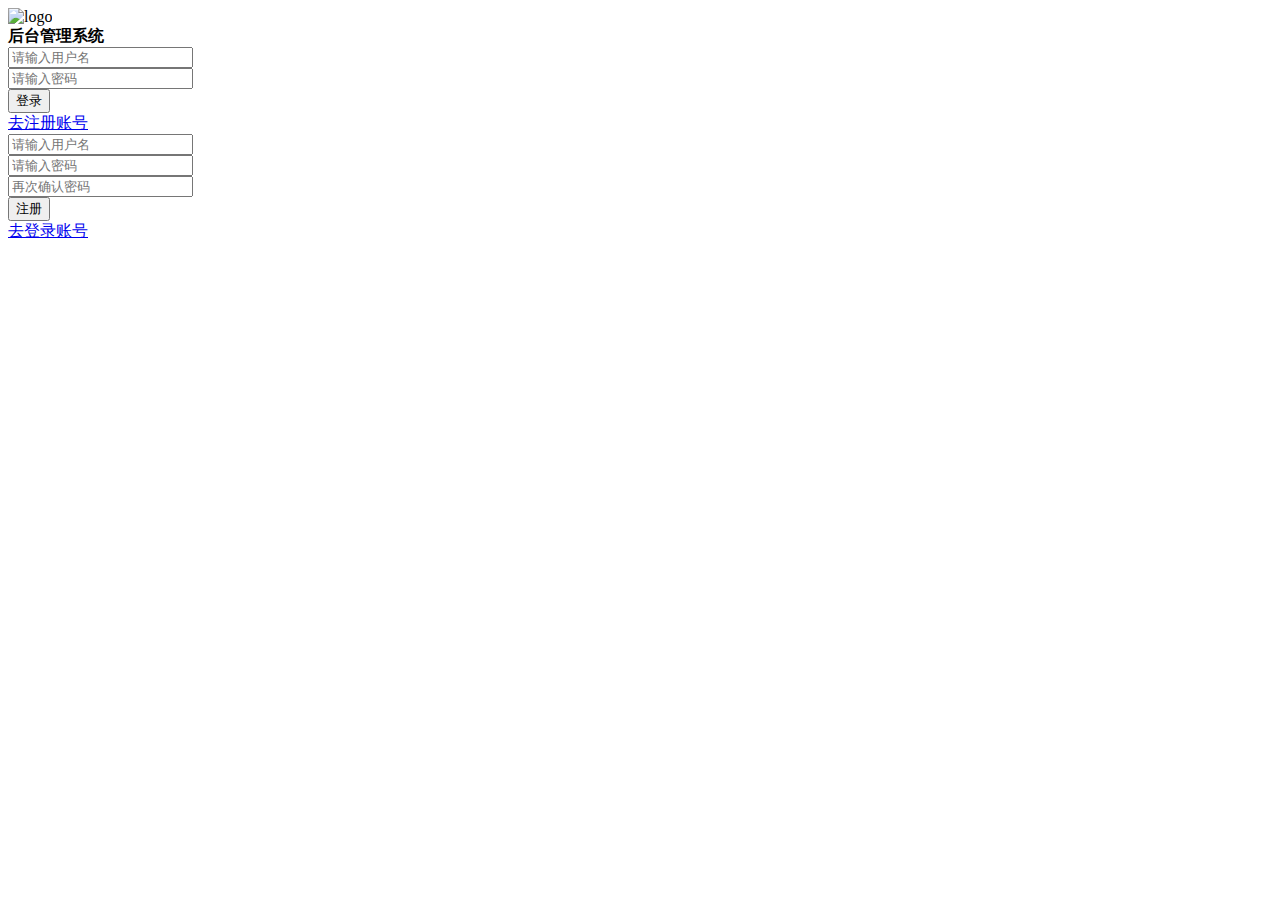
==== commit 3cbeeac8: "注释了base.js文件" ====
--- a/login.html
+++ b/login.html
@@ -85,7 +85,7 @@
     <!-- 导入jQuery -->
     <script src="/assets/lib/jquery.min.js"></script>
     <!--导入自己封装的baseApi.js  -->
-    <script src="/assets/js/BaseAPI.js"></script>
+    <!-- <script src="/assets/js/BaseAPI.js"></script> -->
 
     <!-- 导入我自己的js -->
     <script src="/assets/js/login.js"></script>
